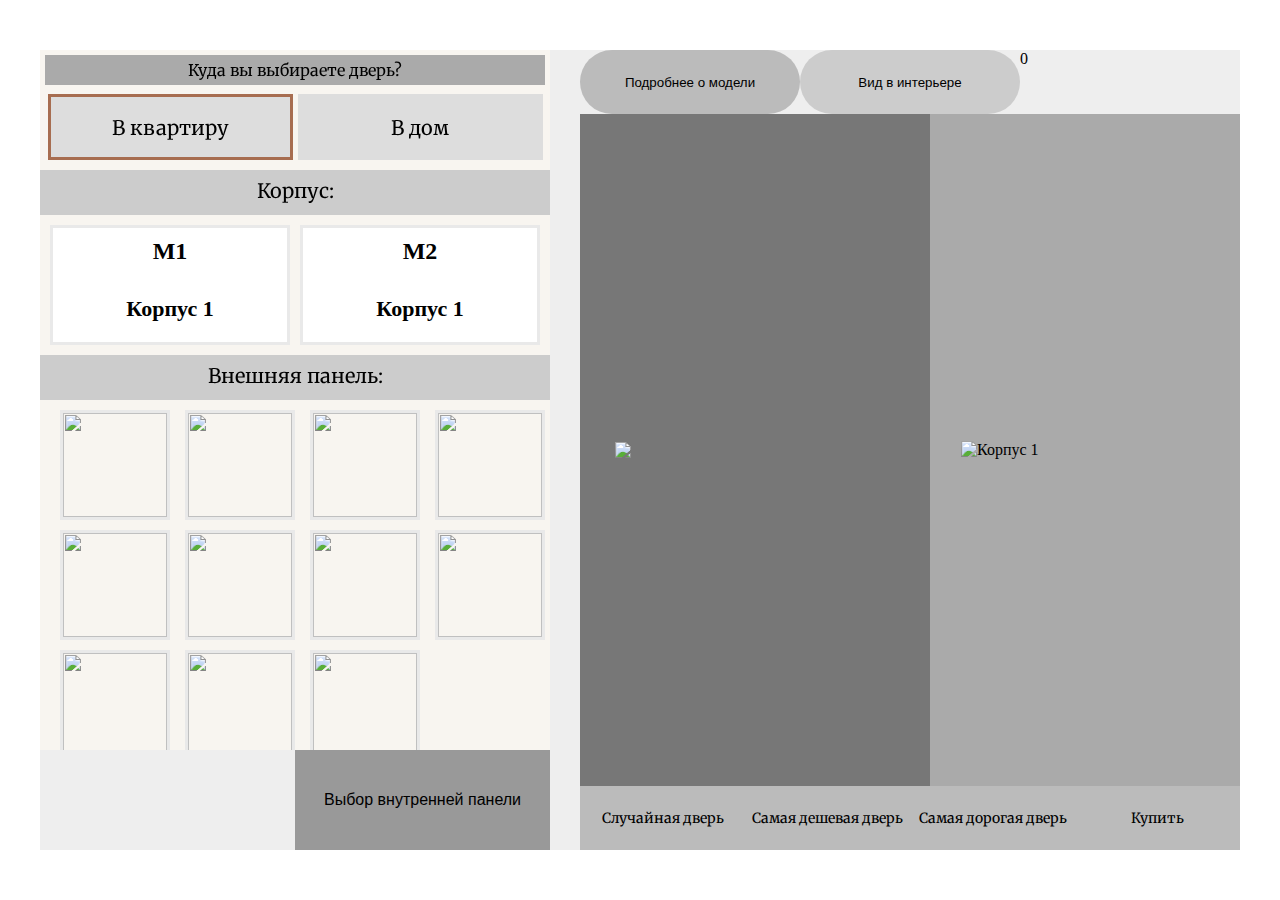
==== index.html @ 540ae399 "add maxmin price" ====
<!DOCTYPE html>
<html lang="en">
<head>
	<meta charset="UTF-8">
	<meta http-equiv="X-UA-Compatible" content="IE=edge">
	<meta name="viewport" content="width=device-width, initial-scale=1.0">
	<link rel="stylesheet" href="./style.css">
	<title>Конструктор</title>
</head>
<body>
	<main>
	<div class="wrapper">
		<div class="menu">
			<div class="where ">
				<p class="where__text">Куда вы выбираете дверь?</p>
				<button class="where__button apartment border">
					<p>В квартиру</p>
				</button>
				<button class="where__button house">
					<p>В дом</p>
				</button>
			</div>

			<p class="case-box__text box__text">Корпус:</p>

			<div class="case-box case-apartment flex">
			</div>
			<div class="case-box case-house">
			</div>

			<p class="outPanel-box__text box__text">Внешняя панель:</p>

			<div class="outPanel-box">
				<div class="underlay none">
				</div>
				<p class="underlay__text none">Выберите другой корпус</p>
			</div>

			<p class="inPanel-box__text box__text">Внутренняя панель:</p>

			<div class="inPanel-box">
			</div>

			<p class="knob-box__text box__text">Фурнитура:</p>

			<div class="knob-box">
			</div>

			<div class="button-box">
				<button class="button__item button-out none">
					<p class="button__text">Выбор внешней панели</p>
				</button>
				<button class="button__item button-in">
					<p class="button__text">Выбор внутренней панели</p>
				</button>
				<button class="button__item button-knob none">
					<p class="button__text">Выбор фурнитуры</p>
				</button>
			</div>



			<!-- <div class="facingOut-kit">
			<div data-src="https://www.google.com/" class="facingOut__item-box">
				<img src="./img/mini/Внешние панели/Бетон коричневый.png" class="facingOut__item facingOut__item-1">
			</div> -->

		</div>
		<div class="result">
			<div class="func__btns">
				<button class="func__about">
					<p class="func__about-text">Подробнее о модели</p>
				</button>
				<button class="func__interior">
					<p class="func__interior-text">Вид в интерьере</p>
				</button>
				<p class="func__price"></p>
			</div>
			<div class="result-box">
				<div class="resultOut">

					<img src="./img/result/Внешний эскиз.png" class="result__specItem block">
					<img src="./img/result/Корпуса/Внутренний.png" class="resultOut__item case-result none">

					<img src="./img/result/Внешние панели/Бетон коричневый.png"
						class="resultOut__item facingOut-result none">

					<img alt="Фурнитура 1"
						src="./img/result/Внешняя фурнитура/FUARO Top XL (сатинированный хром).png" class="resultOut__item knobOut-result none">

				</div>
				<div class="resultIn">


					<img alt="Корпус 1" src="./img/result/Внутренний эскиз.png" class="result__specItem block">

					<img src="./img/result/Корпуса/Внутренний.png" class="resultIn__item case-inside">



					<img src="./img/result/Внутренние панели/3Д фрезерованные 16мм/Версаль 3 патина.png" class="resultIn__item facingIn-result none">



					<img alt="Фурнитура 1" src="./img/result/Внутренняя фурнитура/FUARO Top XL (сатинированный хром).png" class="resultIn__item knobIn-result none">

				</div>
			</div>
			<div class="bot__btn-box">
				<button class="bot__btn random-btn">
					<p class="select-side__text">Случайная дверь</p>
				</button>
				<button class="bot__btn">
					<p class="select-side__text low-price">Самая дешевая дверь</p>
				</button>
				<button class="bot__btn">
					<p class="select-side__text high-price">Самая дорогая дверь</p>
				</button>
				<button class="bot__btn">
					<p class="select-side__text">Купить</p>
				</button>
			</div>
		</div>
	</div>
	</main>
</body>
<script src="script.js"></script>
</html>
---- style.css ----
@import url('https://fonts.googleapis.com/css2?family=Merriweather:wght@300;400;700;900&display=swap');

body,
html {
	margin: 0;
	padding: 0;
	background-color: #fff;
}

p {
	margin: 0;
	padding: 0;
}

button {
	border: none;
}

a, p
a:active,
a:hover {
	text-decoration: none;
}



*,
*:before,
*:after {
	box-sizing: border-box;
}

::-webkit-scrollbar {
	width: 10px; /* ширина */
	height: 8px; /* высота */
	background-color: #f8f5f0;

}

::-webkit-scrollbar-thumb {
	background-color: #7f6051;
}

.wrapper {
	position: relative;
	display: flex;
	height: 800px;
	max-width: 1200px;
	background-color: #eee;
	margin: 50px auto auto;
}

.menu {
	display: inline-block;
	height: 100%;
	/* max-width: 510px; */
	width: 510px;
	background-color: #ccc;
	margin-left: 0;
	position: relative;
}

.result {
	display: flex;
	height: 100%;
	width: 660px;
	background-color: #ccc;
	margin: auto 0 auto auto;
	flex-wrap: wrap;
}


.where {
	height: 120px;
	width: 100%;
	background-color: #f8f5f0;
	/* background-color: #ccc; */
	display: flex;
	padding: 5px;
	flex-wrap: wrap;

	font-size: 20px;
	font-family: 'Merriweather', serif;
	font-weight: 400;
}

.where__text {
	font-size: 16px;
	display: flex;
	height: calc(40%-5px);
	width: 100%;
	margin: 0;
	background-color: #aaa;
	align-items: center;
	justify-content: center;
	margin-bottom: 5px;

}

.where__button {
	display: flex;
	height: 60%;
	width: 49%;
	background-color: #ddd;
	margin: auto;
	align-items: center;
	justify-content: center;
	font-size: 20px;
	font-family: 'Merriweather', serif;
	font-weight: 400;

	cursor: pointer;
}

.case-box{
	height: 140px;
	width: 100%;
	background-color: #f8f5f0;
	/* background-color: #ccc; */

	overflow-y: auto;
	scroll-snap-type: y proximity;
	scrollbar-color: #a76d50 #f8f5f0;
	scrollbar-width: thin;
	display: none;
	flex-wrap: wrap;
	align-content: start;

	padding: 5px;
	margin-top: 5px;
}

.case__item {
	display: inline-flex;
	width: 48%;
	height: 120px;
	/* height: auto; */
	margin: 5px auto 5px auto;
	cursor: pointer;
	position: relative;
	scroll-snap-align: center;
	background-color: #fff;
	transition: all 0.3s;
	border: 3px solid #e9e9e9;
	flex-wrap: wrap;

	text-align: center;
}

/* .case__item::after {
	content: '';
	display: block;
	padding-top: 45%;
} */

.case__item:hover {
	background-color: #f8f5f0;
}

.case__item-name {
	display: inline-block;
	width: auto;
	margin: 10px auto;
	font-size: 24px;
	font-weight: bold;
}

.case__item-desc {
	display: inline-block;
	width: 100%;
	margin: 10px auto;
	font-size: 22px;
	font-weight: bold;
}

.case__item-img {
	position: absolute;
	top: 0;
	left: 0;
	width: 100%;
	height: 100%;
	object-fit: cover;
	border: 3px solid #e9e9e9;
	transition: all 0.3s;
}

.outPanel-box {
	height: 350px;
	width: 100%;
	background-color: #f8f5f0;
	overflow-y: auto;
	scroll-snap-type: y proximity;
	scrollbar-color: #a76d50 #f8f5f0;
	scrollbar-width: thin;
	flex-wrap: wrap;
	align-content: start;
	padding: 5px;
	margin-top: 5px;
	display: flex;
}

.outPanel__item {
	display: inline-flex;
	width: 22%;
	height: auto;
	margin: 5px 0 5px 3%;
	cursor: pointer;
	position: relative;
	scroll-snap-align: center;
}

.outPanel__item::after {
	content: '';
	display: block;
	padding-top: 100%;
}

.outPanel__item:hover {
	background-color: #f8f5f0;
}

.outPanel__item-img {
	position: absolute;
	top: 0;
	left: 0;
	width: 100%;
	height: 100%;
	object-fit: cover;
	border: 3px solid #e9e9e9;
	transition: all 0.3s;
}

.inPanel-box {
	height: 350px;
	width: 100%;
	background-color: #f8f5f0;
	overflow-y: auto;
	scroll-snap-type: y proximity;
	scrollbar-color: #a76d50 #f8f5f0;
	scrollbar-width: thin;
	flex-wrap: wrap;
	align-content: start;
	padding: 5px;
	margin-top: 5px;
	display: none;
}

.inPanel__item {
	display: inline-flex;
	width: 22%;
	height: auto;
	margin: 5px 0 5px 3%;
	cursor: pointer;
	position: relative;
	scroll-snap-align: center;
}

.inPanel__item::after {
	content: '';
	display: block;
	padding-top: 100%;
}

.inPanel__item:hover {
	background-color: #f8f5f0;
}

.inPanel__item-img {
	position: absolute;
	top: 0;
	left: 0;
	width: 100%;
	height: 100%;
	object-fit: cover;
	border: 3px solid #e9e9e9;
	transition: all 0.3s;
}

.knob-box {
	height: 350px;
	width: 100%;
	background-color: #f8f5f0;
	overflow-y: auto;
	scroll-snap-type: y proximity;
	scrollbar-color: #a76d50 #f8f5f0;
	scrollbar-width: thin;
	flex-wrap: wrap;
	align-content: start;
	padding: 5px;
	margin-top: 5px;
	display: none;
}

.knob__item {
	display: inline-flex;
	width: 30%;
	height: auto;
	margin: 5px 0 5px 3.3%;
	cursor: pointer;
	position: relative;
	scroll-snap-align: center;
	background-color: #fff;
	transition: all 0.3s;
}

.knob__item-box::after {
	content: '';
	display: block;
	padding-top: 100%;
}

.knob__item-box:hover {
	background-color: #f8f5f0;
}

.knob__item-img {
	/* position: absolute; */
	top: 0;
	left: 0;
	width: 100%;
	height: 100%;
	object-fit: cover;
	border: 3px solid #e9e9e9;
	transition: all 0.3s;
}

.button-box {
	display: flex;
	margin: auto auto 0px auto;
	height: 100px;
	width: 100%;
	padding: 0;
	background-color: #eee;
	position: absolute;
	bottom: 0;
	justify-content: end;
}

.button__item {
	display: inline-block;
	background-color: #999;
	height: 100px;
	width: 50%;
	/* align-self: flex-end; */
	cursor: pointer;
}

.button__text {
	font-size: 16px;
}

.box__text {
	height: 40px;
	width: 100%;
	font-size: 20px;
	font-family: 'Merriweather', serif;
	font-weight: 400;
	display: flex;
	align-items: center;
	justify-content: center;
}



.result {
	display: flex;
	height: 100%;
	width: 660px;
	background-color: #ccc;
	margin: auto 0 auto auto;
	flex-wrap: wrap;
}

.result-box {
	display: flex;
	height: 84%;
	width: 100%;
}

.func__btns {
	display: flex;
	width: 100%;
	height: 8%;
	background-color: #eee;
}

.func__about {
	display: inline-block;
	width: 220px;
	height: 100%;
	background-color: #bbb;
	margin: auto;
	border-radius: 32px;
	cursor: pointer;
}

.func__interior {
	display: inline-block;
	width: 220px;
	height: 100%;
	background-color: #ccc;
	margin: auto;
	border-radius: 32px;
	cursor: pointer;
}

.func__price {
	display: inline-block;
	width: 220px;
	height: 100%;
	background-color: #eee;
	margin: auto;
}


.resultOut {
	position: relative;
	display: inline-block;
	height: 100%;
	width: 350px;
	background-color: #777;
	/* background-color: #fff; */
	margin: auto;
	/* margin-left: 5%; */
}

.resultIn {
	position: relative;
	display: inline-block;
	height: 100%;
	width: 310px;
	background-color: #aaa;
	/* background-color: #fff; */
	margin: auto;
	/* margin-left: 5%; */
}

/* .facing-result-box {
	height: 100%;
} */

.resultOut__item {
	/* margin: 20% auto auto 9%; */
	height: auto;
	width: 80%;
	position: absolute;
	top: 50%;
	left: 50%;
	margin-right: -50%;
	transform: translate(-50%, -50%);
	display: block;
}

.resultIn__item {
	/* margin: 20% auto auto 14%; */
	height: auto;
	width: 80%;
	position: absolute;
	top: 50%;
	left: 50%;
	margin-right: -50%;
	transform: translate(-50%, -50%);
	display: block;
}

.result__specItem {
	/* margin: 20% auto auto 9%; */
	height: auto;
	width: 80%;
	position: absolute;
	display: block;
	top: 50%;
	left: 50%;
	margin-right: -50%;
	transform: translate(-50%, -50%);
	z-index: auto;
}

.bot__btn-box {
	display: flex;
	width: 100%;
	height: 8%;
	background-color: #eee;
}

.bot__btn {
	display: inline-flex;
	margin: 0;
	width: 25%;
	height: 100%;
	background-color: #bbb;
	cursor: pointer;
}

.select-side__text {
	margin: auto;
	font-family: 'Merriweather', serif;
	text-align: center;
	font-size: 14px;
}



.case-inside {
	z-index: 100;
	display: none;
}

.case-result {
	z-index: 100;
}

.facingOut-result {
	z-index: 10;
}

.facingIn-result {
	z-index: 10;
}

.knobOut-result {
	z-index: 110;
}

.knobIn-result {
	z-index: 110;
}







.underlay {
	/* display: none; */
	background: #000;
	position: absolute;
	/* left: 0;
	top: 0; */
	height: 350px;
	width: 100%;
	opacity: 0.6;
	z-index: 100;
	margin: -5px -5px -5px -5px;
}

.underlay__text {
	display: block;
	position: absolute;
	/* left: 0;
	top: 0; */
	height: 100px;
	width: 100%;
	/* opacity: 0.4; */
	opacity: 1;
	margin: 135px -5px -5px;
	font-size: 40px;
	text-align: center;
	z-index: 100;
	color: #fff;
}

.border {
	border: 3px solid #a76d50;
}

.none {
	display: none;
}

.block {
	display: block;
}

.flex {
	display: flex;
}


@media (max-width: 1200px) {
	.wrapper {
		position: relative;
		display: flex;
		max-height: 1600px;
		height: auto;
		width: 100%;
		background-color: #eee;
		margin: 50px auto auto;
		flex-wrap: wrap;
	}

	.menu {
		display: inline-block;
		min-height: 100px;
		height: 100%;
		/* max-width: 510px; */
		width: 100%;
		background-color: #ccc;
		margin-left: 0;
		position: relative;
	}

	.result {
		display: flex;
		min-height: 100px;
		height: 100%;
		width: 100%;
		background-color: #ccc;
		margin: auto 0 auto auto;
		flex-wrap: wrap;
	}

	.result-box {
		display: flex;
		-webkit-display: flex;
		height: auto;
		-webkit-height: auto;
		/* height: 90%; */
		width: 100%;
		-webkit-width: 100%;
	}

	.result-box::after {
		content: '';
		-webkit-content: '';
		display: block;
		-webkit-display: block;
		padding-top: 100%;
		-webkit-padding-top: 100%;
	}


	.border {
		border: 3px solid #a76d50;
	}

	.none {
		display: none;
	}

	.block {
		display: block;
	}

	.flex {
		display: flex;
	}
 }
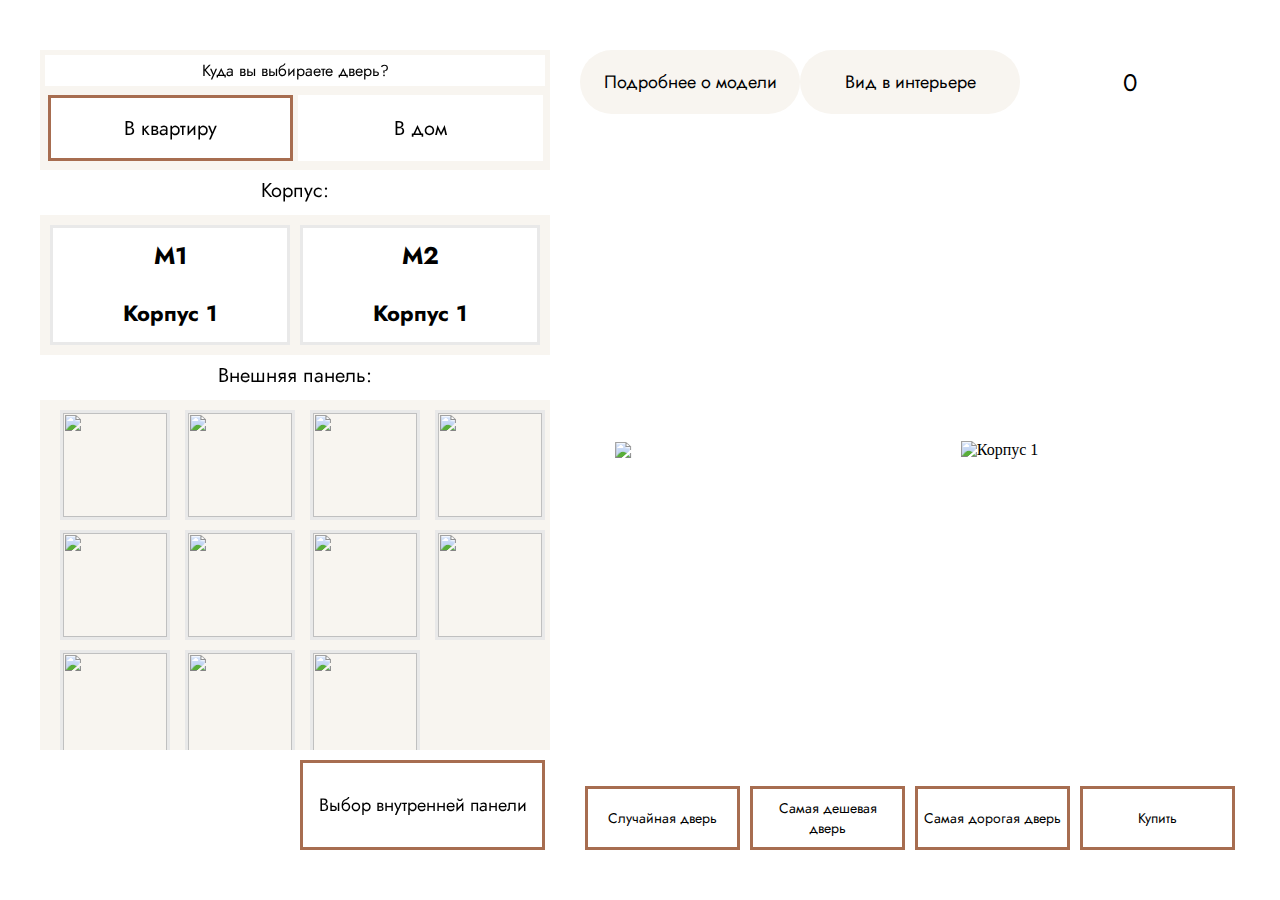
==== commit ed8f94c3: "menu1" ====
--- a/index.html
+++ b/index.html
@@ -5,12 +5,13 @@
 	<meta http-equiv="X-UA-Compatible" content="IE=edge">
 	<meta name="viewport" content="width=device-width, initial-scale=1.0">
 	<link rel="stylesheet" href="./style.css">
+	<link rel="stylesheet" href="./adapt.css">
 	<title>Конструктор</title>
 </head>
 <body>
 	<main>
 	<div class="wrapper">
-		<div class="menu">
+		<div class="menu1">
 			<div class="where ">
 				<p class="where__text">Куда вы выбираете дверь?</p>
 				<button class="where__button apartment border">
@@ -36,24 +37,24 @@
 				<p class="underlay__text none">Выберите другой корпус</p>
 			</div>
 
-			<p class="inPanel-box__text box__text">Внутренняя панель:</p>
+			<p class="inPanel-box__text box__text none">Внутренняя панель:</p>
 
 			<div class="inPanel-box">
 			</div>
 
-			<p class="knob-box__text box__text">Фурнитура:</p>
+			<p class="knob-box__text box__text none">Фурнитура:</p>
 
 			<div class="knob-box">
 			</div>
 
 			<div class="button-box">
-				<button class="button__item button-out none">
+				<button class="button__item button-out border none">
 					<p class="button__text">Выбор внешней панели</p>
 				</button>
-				<button class="button__item button-in">
+				<button class="button__item button-in border">
 					<p class="button__text">Выбор внутренней панели</p>
 				</button>
-				<button class="button__item button-knob none">
+				<button class="button__item button-knob border none">
 					<p class="button__text">Выбор фурнитуры</p>
 				</button>
 			</div>
@@ -74,51 +75,40 @@
 				<button class="func__interior">
 					<p class="func__interior-text">Вид в интерьере</p>
 				</button>
-				<p class="func__price"></p>
+				<p class="func__price">Цена:</p>
 			</div>
 			<div class="result-box">
 				<div class="resultOut">
 
 					<img src="./img/result/Внешний эскиз.png" class="result__specItem block">
 					<img src="./img/result/Корпуса/Внутренний.png" class="resultOut__item case-result none">
-
 					<img src="./img/result/Внешние панели/Бетон коричневый.png"
 						class="resultOut__item facingOut-result none">
-
 					<img alt="Фурнитура 1"
 						src="./img/result/Внешняя фурнитура/FUARO Top XL (сатинированный хром).png" class="resultOut__item knobOut-result none">
 
 				</div>
 				<div class="resultIn">
-
-
 					<img alt="Корпус 1" src="./img/result/Внутренний эскиз.png" class="result__specItem block">
-
 					<img src="./img/result/Корпуса/Внутренний.png" class="resultIn__item case-inside">
-
-
-
 					<img src="./img/result/Внутренние панели/3Д фрезерованные 16мм/Версаль 3 патина.png" class="resultIn__item facingIn-result none">
-
-
-
 					<img alt="Фурнитура 1" src="./img/result/Внутренняя фурнитура/FUARO Top XL (сатинированный хром).png" class="resultIn__item knobIn-result none">
 
 				</div>
 			</div>
 			<div class="bot__btn-box">
 				<button class="bot__btn random-btn">
-					<p class="select-side__text">Случайная дверь</p>
+					<p class="bot__btn__text">Случайная дверь</p>
 				</button>
-				<button class="bot__btn">
-					<p class="select-side__text low-price">Самая дешевая дверь</p>
+				<button class="bot__btn low-price">
+					<p class="bot__btn__text">Самая дешевая дверь</p>
 				</button>
-				<button class="bot__btn">
-					<p class="select-side__text high-price">Самая дорогая дверь</p>
+				<button class="bot__btn high-price">
+					<p class="bot__btn__text">Самая дорогая дверь</p>
 				</button>
-				<button class="bot__btn">
-					<p class="select-side__text">Купить</p>
-				</button>
+				<a target="_blank" class="bot__btn link-to-siteBtn">
+					<p class="bot__btn__text link-to-site">Купить</p>
+				</a>
 			</div>
 		</div>
 	</div>
--- a/style.css
+++ b/style.css
@@ -1,4 +1,4 @@
-@import url('https://fonts.googleapis.com/css2?family=Merriweather:wght@300;400;700;900&display=swap');
+@import url('https://fonts.googleapis.com/css2?family=Jost:wght@300;400;700;900&display=swap');
 
 body,
 html {
@@ -20,6 +20,7 @@
 a:active,
 a:hover {
 	text-decoration: none;
+	color: #000;
 }
 
 
@@ -46,16 +47,16 @@
 	display: flex;
 	height: 800px;
 	max-width: 1200px;
-	background-color: #eee;
+	background-color: #fff;
 	margin: 50px auto auto;
 }
 
-.menu {
+.menu1 {
 	display: inline-block;
 	height: 100%;
 	/* max-width: 510px; */
 	width: 510px;
-	background-color: #ccc;
+	background-color: #fff;
 	margin-left: 0;
 	position: relative;
 }
@@ -64,7 +65,7 @@
 	display: flex;
 	height: 100%;
 	width: 660px;
-	background-color: #ccc;
+	background-color: #fff;
 	margin: auto 0 auto auto;
 	flex-wrap: wrap;
 }
@@ -80,7 +81,7 @@
 	flex-wrap: wrap;
 
 	font-size: 20px;
-	font-family: 'Merriweather', serif;
+	font-family: 'Jost', serif;
 	font-weight: 400;
 }
 
@@ -90,7 +91,7 @@
 	height: calc(40%-5px);
 	width: 100%;
 	margin: 0;
-	background-color: #aaa;
+	background-color: #fff;
 	align-items: center;
 	justify-content: center;
 	margin-bottom: 5px;
@@ -101,12 +102,12 @@
 	display: flex;
 	height: 60%;
 	width: 49%;
-	background-color: #ddd;
+	background-color: #fff;
 	margin: auto;
 	align-items: center;
 	justify-content: center;
 	font-size: 20px;
-	font-family: 'Merriweather', serif;
+	font-family: 'Jost', serif;
 	font-weight: 400;
 
 	cursor: pointer;
@@ -161,6 +162,7 @@
 	display: inline-block;
 	width: auto;
 	margin: 10px auto;
+	font-family: 'Jost', serif;
 	font-size: 24px;
 	font-weight: bold;
 }
@@ -169,6 +171,7 @@
 	display: inline-block;
 	width: 100%;
 	margin: 10px auto;
+	font-family: 'Jost', serif;
 	font-size: 22px;
 	font-weight: bold;
 }
@@ -326,34 +329,35 @@
 
 .button-box {
 	display: flex;
-	margin: auto auto 0px auto;
-	height: 100px;
-	width: 100%;
-	padding: 0;
-	background-color: #eee;
-	position: absolute;
+	margin: 10px auto 0px auto;
+	height: 90px;
+	width: 100%;
+	padding: 0 5px;
+	background-color: #fff;
+	/* position: absolute; */
 	bottom: 0;
 	justify-content: end;
 }
 
 .button__item {
 	display: inline-block;
-	background-color: #999;
-	height: 100px;
-	width: 50%;
+	background-color: #fff;
+	height: 90px;
+	width: 49%;
 	/* align-self: flex-end; */
 	cursor: pointer;
 }
 
 .button__text {
-	font-size: 16px;
+	font-size: 18px;
+	font-family: 'Jost', serif;
 }
 
 .box__text {
 	height: 40px;
 	width: 100%;
 	font-size: 20px;
-	font-family: 'Merriweather', serif;
+	font-family: 'Jost', serif;
 	font-weight: 400;
 	display: flex;
 	align-items: center;
@@ -366,59 +370,66 @@
 	display: flex;
 	height: 100%;
 	width: 660px;
-	background-color: #ccc;
+	background-color: #fff;
 	margin: auto 0 auto auto;
 	flex-wrap: wrap;
 }
 
+.func__btns {
+	display: flex;
+	width: 100%;
+	height: 8%;
+	background-color: #fff;
+}
+
+.func__about {
+	display: inline-block;
+	width: 220px;
+	height: 100%;
+	background-color: #f8f5f0;
+	margin: auto;
+	border-radius: 32px;
+	font-family: 'Jost', serif;
+	font-size: 18px;
+	cursor: pointer;
+}
+
+.func__interior {
+	display: inline-block;
+	width: 220px;
+	height: 100%;
+	background-color: #f8f5f0;
+	font-family: 'Jost', serif;
+	font-size: 18px;
+	margin: auto;
+	border-radius: 32px;
+	cursor: pointer;
+}
+
+.func__price {
+	display: inline-flex;
+	width: 220px;
+	height: 100%;
+	background-color: #fff;
+	font-family: 'Jost', serif;
+	font-size: 24px;
+	margin: auto;
+	align-items: center;
+   justify-content: center;
+}
+
 .result-box {
 	display: flex;
 	height: 84%;
 	width: 100%;
 }
 
-.func__btns {
-	display: flex;
-	width: 100%;
-	height: 8%;
-	background-color: #eee;
-}
-
-.func__about {
-	display: inline-block;
-	width: 220px;
-	height: 100%;
-	background-color: #bbb;
-	margin: auto;
-	border-radius: 32px;
-	cursor: pointer;
-}
-
-.func__interior {
-	display: inline-block;
-	width: 220px;
-	height: 100%;
-	background-color: #ccc;
-	margin: auto;
-	border-radius: 32px;
-	cursor: pointer;
-}
-
-.func__price {
-	display: inline-block;
-	width: 220px;
-	height: 100%;
-	background-color: #eee;
-	margin: auto;
-}
-
-
 .resultOut {
 	position: relative;
 	display: inline-block;
 	height: 100%;
-	width: 350px;
-	background-color: #777;
+	width: 53%;
+	background-color: #fff;
 	/* background-color: #fff; */
 	margin: auto;
 	/* margin-left: 5%; */
@@ -428,8 +439,8 @@
 	position: relative;
 	display: inline-block;
 	height: 100%;
-	width: 310px;
-	background-color: #aaa;
+	width: 47%;
+	background-color: #fff;
 	/* background-color: #fff; */
 	margin: auto;
 	/* margin-left: 5%; */
@@ -480,21 +491,23 @@
 	display: flex;
 	width: 100%;
 	height: 8%;
-	background-color: #eee;
+	background-color: #fff;
 }
 
 .bot__btn {
 	display: inline-flex;
 	margin: 0;
-	width: 25%;
-	height: 100%;
-	background-color: #bbb;
-	cursor: pointer;
-}
-
-.select-side__text {
-	margin: auto;
-	font-family: 'Merriweather', serif;
+	width: 23.5%;
+	height: 100%;
+	background-color: #fff;
+	cursor: pointer;
+	margin: auto;
+	border: 3px solid #a76d50;
+}
+
+.bot__btn__text {
+	margin: auto;
+	font-family: 'Jost', serif;
 	text-align: center;
 	font-size: 14px;
 }
@@ -576,74 +589,3 @@
 .flex {
 	display: flex;
 }
-
-
-@media (max-width: 1200px) {
-	.wrapper {
-		position: relative;
-		display: flex;
-		max-height: 1600px;
-		height: auto;
-		width: 100%;
-		background-color: #eee;
-		margin: 50px auto auto;
-		flex-wrap: wrap;
-	}
-
-	.menu {
-		display: inline-block;
-		min-height: 100px;
-		height: 100%;
-		/* max-width: 510px; */
-		width: 100%;
-		background-color: #ccc;
-		margin-left: 0;
-		position: relative;
-	}
-
-	.result {
-		display: flex;
-		min-height: 100px;
-		height: 100%;
-		width: 100%;
-		background-color: #ccc;
-		margin: auto 0 auto auto;
-		flex-wrap: wrap;
-	}
-
-	.result-box {
-		display: flex;
-		-webkit-display: flex;
-		height: auto;
-		-webkit-height: auto;
-		/* height: 90%; */
-		width: 100%;
-		-webkit-width: 100%;
-	}
-
-	.result-box::after {
-		content: '';
-		-webkit-content: '';
-		display: block;
-		-webkit-display: block;
-		padding-top: 100%;
-		-webkit-padding-top: 100%;
-	}
-
-
-	.border {
-		border: 3px solid #a76d50;
-	}
-
-	.none {
-		display: none;
-	}
-
-	.block {
-		display: block;
-	}
-
-	.flex {
-		display: flex;
-	}
- }
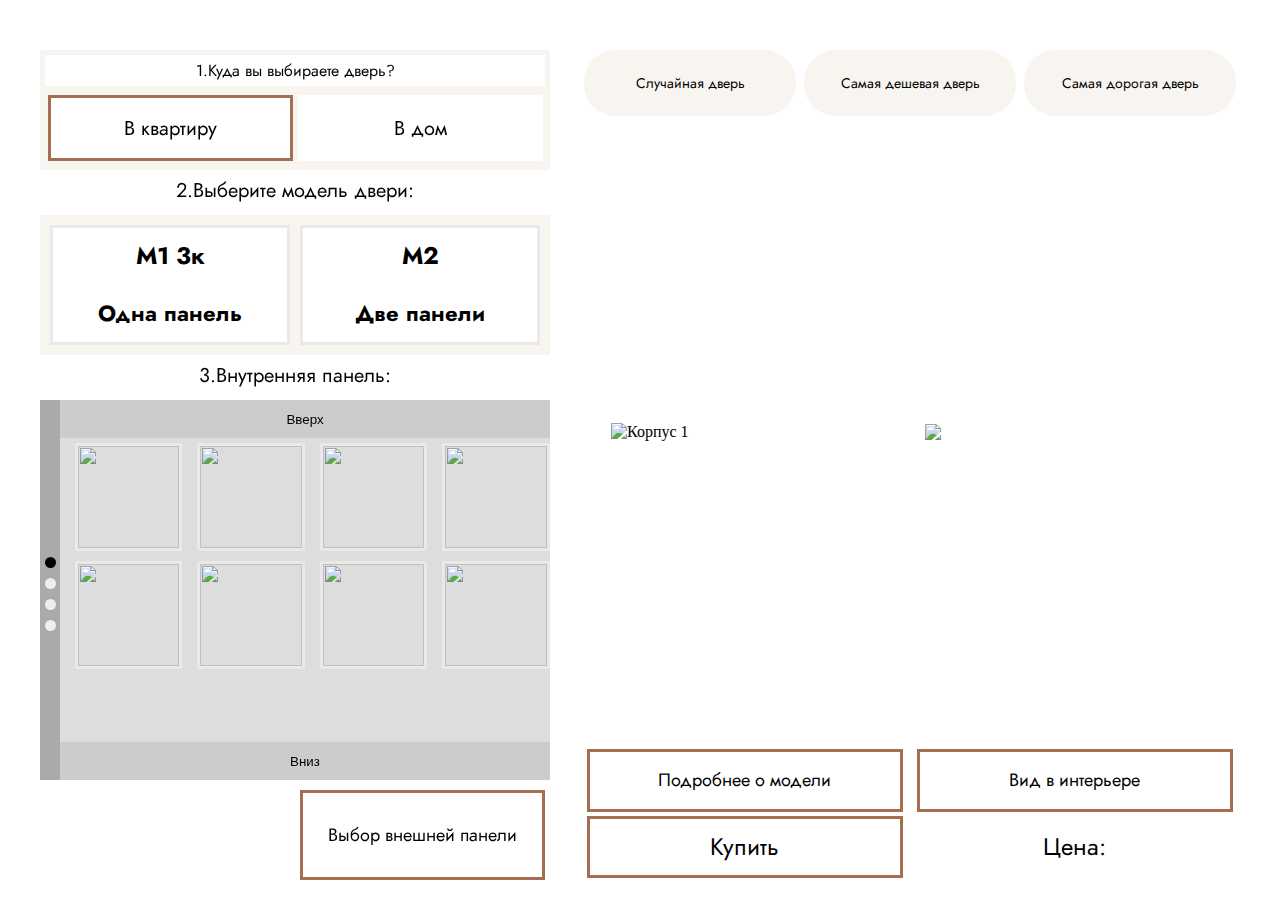
==== commit e61c8aed: "ebat" ====
--- a/index.html
+++ b/index.html
@@ -13,7 +13,7 @@
 	<div class="wrapper">
 		<div class="menu1">
 			<div class="where ">
-				<p class="where__text">Куда вы выбираете дверь?</p>
+				<p class="where__text"><span>1.</span>Куда вы выбираете дверь?</p>
 				<button class="where__button apartment border">
 					<p>В квартиру</p>
 				</button>
@@ -22,37 +22,49 @@
 				</button>
 			</div>
 
-			<p class="case-box__text box__text">Корпус:</p>
+			<p class="case-box__text box__text"><span>2.</span>Выберите модель двери:</p>
 
 			<div class="case-box case-apartment flex">
 			</div>
 			<div class="case-box case-house">
 			</div>
 
-			<p class="outPanel-box__text box__text">Внешняя панель:</p>
+
+			<p class="inPanel-box__text box__text"><span>3.</span>Внутренняя панель:</p>
+
+			<div class="inPanel">
+				<div class="inPanel-dots">
+					<div class="inPanel-dots__item inPanel-dots__itemActive"></div>
+				</div>
+				<div class="inPanel-wrapper">
+					<button class="inPanel-but inPanel-topBut">Вверх</button>
+					<div class="inPanel-box block"></div>
+					<button class="inPanel-but inPanel-botBut">Вниз</button>
+				</div>
+			</div>
+
+			<!-- <div class="inPanel-box">
+			</div> -->
+
+			<p class="outPanel-box__text box__text none"><span>4.</span>Внешняя панель:</p>
 
 			<div class="outPanel-box">
 				<div class="underlay none">
 				</div>
-				<p class="underlay__text none">Выберите другой корпус</p>
+				<p class="underlay__text none">Выберите другую модель</p>
 			</div>
 
-			<p class="inPanel-box__text box__text none">Внутренняя панель:</p>
-
-			<div class="inPanel-box">
-			</div>
-
-			<p class="knob-box__text box__text none">Фурнитура:</p>
+			<p class="knob-box__text box__text none"><span>5.</span>Фурнитура:</p>
 
 			<div class="knob-box">
 			</div>
 
 			<div class="button-box">
-				<button class="button__item button-out border none">
+				<button class="button__item button-in border none">
+					<p class="button__text">Выбор внутренней панели</p>
+				</button>
+				<button class="button__item button-out border">
 					<p class="button__text">Выбор внешней панели</p>
-				</button>
-				<button class="button__item button-in border">
-					<p class="button__text">Выбор внутренней панели</p>
 				</button>
 				<button class="button__item button-knob border none">
 					<p class="button__text">Выбор фурнитуры</p>
@@ -68,34 +80,6 @@
 
 		</div>
 		<div class="result">
-			<div class="func__btns">
-				<button class="func__about">
-					<p class="func__about-text">Подробнее о модели</p>
-				</button>
-				<button class="func__interior">
-					<p class="func__interior-text">Вид в интерьере</p>
-				</button>
-				<p class="func__price">Цена:</p>
-			</div>
-			<div class="result-box">
-				<div class="resultOut">
-
-					<img src="./img/result/Внешний эскиз.png" class="result__specItem block">
-					<img src="./img/result/Корпуса/Внутренний.png" class="resultOut__item case-result none">
-					<img src="./img/result/Внешние панели/Бетон коричневый.png"
-						class="resultOut__item facingOut-result none">
-					<img alt="Фурнитура 1"
-						src="./img/result/Внешняя фурнитура/FUARO Top XL (сатинированный хром).png" class="resultOut__item knobOut-result none">
-
-				</div>
-				<div class="resultIn">
-					<img alt="Корпус 1" src="./img/result/Внутренний эскиз.png" class="result__specItem block">
-					<img src="./img/result/Корпуса/Внутренний.png" class="resultIn__item case-inside">
-					<img src="./img/result/Внутренние панели/3Д фрезерованные 16мм/Версаль 3 патина.png" class="resultIn__item facingIn-result none">
-					<img alt="Фурнитура 1" src="./img/result/Внутренняя фурнитура/FUARO Top XL (сатинированный хром).png" class="resultIn__item knobIn-result none">
-
-				</div>
-			</div>
 			<div class="bot__btn-box">
 				<button class="bot__btn random-btn">
 					<p class="bot__btn__text">Случайная дверь</p>
@@ -106,9 +90,37 @@
 				<button class="bot__btn high-price">
 					<p class="bot__btn__text">Самая дорогая дверь</p>
 				</button>
-				<a target="_blank" class="bot__btn link-to-siteBtn">
-					<p class="bot__btn__text link-to-site">Купить</p>
+			</div>
+			<div class="result-box">
+				<div class="resultIn">
+					<img alt="Корпус 1" src="./img/result/Внутренний эскиз.png" class="result__specItem block">
+					<img src="./img/result/Корпуса/Внутренний.png" class="resultIn__item case-inside">
+					<img src="./img/result/Внутренние панели/3Д фрезерованные 16мм/Версаль 3 патина.png" class="resultIn__item facingIn-result none">
+					<img alt="Фурнитура 1" src="./img/result/Внутренняя фурнитура/FUARO Top XL (сатинированный хром).png" class="resultIn__item knobIn-result none">
+
+				</div>
+				<div class="resultOut">
+
+					<img src="./img/result/Внешний эскиз.png" class="result__specItem block">
+					<img src="./img/result/Корпуса/Внутренний.png" class="resultOut__item case-result none">
+					<img src="./img/result/Внешние панели/Бетон коричневый.png"
+					class="resultOut__item facingOut-result none">
+					<img alt="Фурнитура 1"
+					src="./img/result/Внешняя фурнитура/FUARO Top XL (сатинированный хром).png" class="resultOut__item knobOut-result none">
+
+				</div>
+			</div>
+			<div class="func__btns">
+				<button class="func__about">
+					<p class="func__about-text">Подробнее о модели</p>
+				</button>
+				<button class="func__interior">
+					<p class="func__interior-text">Вид в интерьере</p>
+				</button>
+				<a target="_blank" class="func__link link-to-siteBtn">
+					<p class="func__link__text link-to-site">Купить</p>
 				</a>
+				<p class="func__price">Цена:</p>
 			</div>
 		</div>
 	</div>
--- a/style.css
+++ b/style.css
@@ -14,6 +14,8 @@
 
 button {
 	border: none;
+	margin: 0;
+	padding: 0;
 }
 
 a, p
@@ -45,7 +47,7 @@
 .wrapper {
 	position: relative;
 	display: flex;
-	height: 800px;
+	height: 830px;
 	max-width: 1200px;
 	background-color: #fff;
 	margin: 50px auto auto;
@@ -188,7 +190,7 @@
 }
 
 .outPanel-box {
-	height: 350px;
+	height: 380px;
 	width: 100%;
 	background-color: #f8f5f0;
 	overflow-y: auto;
@@ -199,7 +201,7 @@
 	align-content: start;
 	padding: 5px;
 	margin-top: 5px;
-	display: flex;
+	display: none;
 }
 
 .outPanel__item {
@@ -233,8 +235,8 @@
 	transition: all 0.3s;
 }
 
-.inPanel-box {
-	height: 350px;
+/* .inPanel-box {
+	height: 380px;
 	width: 100%;
 	background-color: #f8f5f0;
 	overflow-y: auto;
@@ -245,8 +247,68 @@
 	align-content: start;
 	padding: 5px;
 	margin-top: 5px;
+	display: flex;
+} */
+
+.inPanel {
+	height: 380px;
+	width: 100%;
+	display: flex;
+	background-color: #f8f5f0;
+	margin-top: 5px;
+}
+
+.inPanel-dots {
+	width: 20px;
+	height: 100%;
+	background-color: #aaa;
+	display: flex;
+	flex-direction: column;
+	align-items: center;
+	/* flex-wrap: wrap; */
+}
+
+.inPanel-dots__item {
+	display: inline-block;
+	background-color: #eee;
+	width: 11px;
+	height: 11px;
+	border-radius: 50%;
+	margin: 5px;
+}
+
+.inPanel-dots__itemActive {
+	background-color: #000;
+}
+
+.inPanel-dots__item:first-child {
+	margin-top: 157px;
+}
+
+.inPanel-wrapper {
+	width: calc(100% - 20px);
+	height: 100%;
+	background-color: #bbb;
+	margin: auto;
+}
+
+.inPanel-box {
+	width: 100%;
+	height: 80%;
+	background-color: #ddd;
 	display: none;
 }
+
+.inPanel-box2 {
+	background-color: #999;
+}
+
+.inPanel-but {
+	width: 100%;
+	height: 10%;
+	background-color: #ccc;
+}
+
 
 .inPanel__item {
 	display: inline-flex;
@@ -280,7 +342,7 @@
 }
 
 .knob-box {
-	height: 350px;
+	height: 380px;
 	width: 100%;
 	background-color: #f8f5f0;
 	overflow-y: auto;
@@ -378,17 +440,19 @@
 .func__btns {
 	display: flex;
 	width: 100%;
-	height: 8%;
-	background-color: #fff;
+	height: 16%;
+	background-color: #fff;
+	flex-wrap: wrap;
+	justify-content: space-between;
 }
 
 .func__about {
 	display: inline-block;
-	width: 220px;
-	height: 100%;
-	background-color: #f8f5f0;
-	margin: auto;
-	border-radius: 32px;
+	width: 48%;
+	height: 47%;
+	background-color: #fff;
+	border: 3px solid #a76d50;
+	margin: auto;
 	font-family: 'Jost', serif;
 	font-size: 18px;
 	cursor: pointer;
@@ -396,20 +460,40 @@
 
 .func__interior {
 	display: inline-block;
-	width: 220px;
-	height: 100%;
-	background-color: #f8f5f0;
+	width: 48%;
+	height: 47%;
 	font-family: 'Jost', serif;
 	font-size: 18px;
 	margin: auto;
-	border-radius: 32px;
-	cursor: pointer;
+	background-color: #fff;
+	border: 3px solid #a76d50;
+	/* border-radius: 32px; */
+	cursor: pointer;
+}
+
+.func__link {
+	display: inline-flex;
+	margin: 0;
+	width: 48%;
+	height: 47%;
+	background-color: #fff;
+	font-size: 24px;
+	cursor: pointer;
+	margin: auto;
+	border: 3px solid #a76d50;
+}
+
+.func__link__text {
+	margin: auto;
+	font-family: 'Jost', serif;
+	text-align: center;
+	font-size: 24px;
 }
 
 .func__price {
 	display: inline-flex;
-	width: 220px;
-	height: 100%;
+	width: 48%;
+	height: 47%;
 	background-color: #fff;
 	font-family: 'Jost', serif;
 	font-size: 24px;
@@ -420,7 +504,7 @@
 
 .result-box {
 	display: flex;
-	height: 84%;
+	height: 76%;
 	width: 100%;
 }
 
@@ -497,12 +581,12 @@
 .bot__btn {
 	display: inline-flex;
 	margin: 0;
-	width: 23.5%;
-	height: 100%;
-	background-color: #fff;
-	cursor: pointer;
-	margin: auto;
-	border: 3px solid #a76d50;
+	width: 32%;
+	height: 100%;
+	background-color: #f8f5f0;
+	border-radius: 32px;
+	cursor: pointer;
+	margin: auto;
 }
 
 .bot__btn__text {
@@ -551,7 +635,7 @@
 	position: absolute;
 	/* left: 0;
 	top: 0; */
-	height: 350px;
+	height: 380px;
 	width: 100%;
 	opacity: 0.6;
 	z-index: 100;
@@ -567,7 +651,7 @@
 	width: 100%;
 	/* opacity: 0.4; */
 	opacity: 1;
-	margin: 135px -5px -5px;
+	margin: 160px -5px -5px;
 	font-size: 40px;
 	text-align: center;
 	z-index: 100;
--- a/adapt.css
+++ b/adapt.css
@@ -0,0 +1,343 @@
+body,
+html {
+	margin: 0;
+	padding: 0;
+	background-color: #fff;
+}
+
+p {
+	margin: 0;
+	padding: 0;
+}
+
+button {
+	border: none;
+}
+
+a, p
+a:active,
+a:hover {
+	text-decoration: none;
+	color: #000;
+}
+
+
+
+*,
+*:before,
+*:after {
+	box-sizing: border-box;
+}
+
+::-webkit-scrollbar {
+	width: 10px; /* ширина */
+	height: 8px; /* высота */
+	background-color: #f8f5f0;
+
+}
+
+::-webkit-scrollbar-thumb {
+	background-color: #7f6051;
+}
+
+@media (max-width: 1200px) {
+	::-webkit-scrollbar {
+		width: 10px; /* ширина */
+		height: 8px; /* высота */
+		background-color: #f8f5f0;
+
+	}
+
+	::-webkit-scrollbar-thumb {
+		background-color: #7f6051;
+	}
+
+	.wrapper {
+		position: relative;
+		display: flex;
+		max-height: 1600px;
+		height: auto;
+		width: 100%;
+		background-color: #fff;
+		margin: 50px auto auto;
+		flex-wrap: wrap;
+	}
+
+	.menu1 {
+		display: inline-block;
+		min-height: 100px;
+		height: 100%;
+		/* max-width: 510px; */
+		width: 100%;
+		background-color: #fff;
+		margin-left: 0;
+		position: relative;
+	}
+
+	.result {
+		display: flex;
+		min-height: 100px;
+		height: 100%;
+		width: 100%;
+		background-color: #fff;
+		margin: auto 0 auto auto;
+		flex-wrap: wrap;
+	}
+
+	.func__btns {
+		margin-top: 10px;
+		display: flex;
+		width: 100%;
+		height: 60px	;
+		background-color: #fff;
+	}
+
+	.result-box {
+		display: flex;
+		-webkit-display: flex;
+		height: auto;
+		-webkit-height: auto;
+		/* height: 90%; */
+		width: 100%;
+		-webkit-width: 100%;
+	}
+
+	.result-box::after {
+		content: '';
+		-webkit-content: '';
+		display: block;
+		-webkit-display: block;
+		padding-top: 100%;
+		-webkit-padding-top: 100%;
+	}
+
+	.bot__btn-box {
+		display: flex;
+		width: 100%;
+		height: 70px;
+		background-color: #fff;
+	}
+
+	.underlay {
+		/* display: none; */
+		background: #000;
+		position: absolute;
+		/* left: 0;
+		top: 0; */
+		height: 350px;
+		width: 100%;
+		opacity: 0.6;
+		z-index: 100;
+		margin: -5px -5px -5px -5px;
+		overflow: hidden;
+	}
+
+	.underlay__text {
+		display: block;
+		position: absolute;
+		/* left: 0;
+		top: 0; */
+		height: 100px;
+		width: 100%;
+		/* opacity: 0.4; */
+		opacity: 1;
+		margin: 135px -5px -5px;
+		font-size: 40px;
+		text-align: center;
+		z-index: 100;
+		color: #fff;
+	}
+
+
+	.border {
+		border: 3px solid #a76d50;
+	}
+
+	.none {
+		display: none;
+	}
+
+	.block {
+		display: block;
+	}
+
+	.flex {
+		display: flex;
+	}
+ }
+
+@media (max-width: 575px) {
+	.case-box{
+		height: 100px;
+		width: 100%;
+
+	}
+
+	.case__item {
+		width: 48%;
+		height: 80px;
+	}
+
+	.case__item-name {
+		display: inline-block;
+		width: auto;
+		margin: 3px auto;
+		font-family: 'Jost', serif;
+		font-size: 20px;
+		font-weight: bold;
+	}
+
+	.case__item-desc {
+		display: inline-block;
+		width: 100%;
+		margin: 3px auto;
+		font-family: 'Jost', serif;
+		font-size: 18px;
+		font-weight: bold;
+	}
+
+	.outPanel-box {
+		height: 250px;
+	}
+
+	.inPanel-box {
+		height: 250px;
+	}
+
+	.knob-box {
+		height: 250px;
+	}
+
+	.button-box {
+		display: flex;
+		margin: 10px auto 0px auto;
+		height: 65px;
+		width: 100%;
+		padding: 0 5px;
+		background-color: #fff;
+		/* position: absolute; */
+		bottom: 0;
+		justify-content: end;
+	}
+
+	.button__item {
+		display: inline-block;
+		background-color: #fff;
+		height: 65px;
+		width: 49%;
+		/* align-self: flex-end; */
+		cursor: pointer;
+	}
+
+	.button__text {
+		font-size: 16px;
+		font-family: 'Jost', serif;
+	}
+
+	.func__about {
+		display: inline-block;
+		width: 220px;
+		height: 100%;
+		background-color: #f8f5f0;
+		margin: auto;
+		border-radius: 32px;
+		font-family: 'Jost', serif;
+		font-size: 14px;
+		cursor: pointer;
+	}
+
+	.func__interior {
+		display: inline-block;
+		width: 220px;
+		height: 100%;
+		background-color: #f8f5f0;
+		font-family: 'Jost', serif;
+		font-size: 14px;
+		margin: auto;
+		border-radius: 32px;
+		cursor: pointer;
+	}
+
+	.func__price {
+		display: inline-flex;
+		width: 220px;
+		height: 100%;
+		background-color: #fff;
+		font-family: 'Jost', serif;
+		font-size: 16px;
+		margin: auto;
+		align-items: center;
+		justify-content: center;
+	}
+
+	.underlay {
+		/* display: none; */
+		background: #000;
+		position: absolute;
+		/* left: 0;
+		top: 0; */
+		height: 250px;
+		width: 100%;
+		opacity: 0.6;
+		z-index: 100;
+		margin: -5px -5px -5px -5px;
+		overflow: hidden;
+	}
+
+	.underlay__text {
+		display: block;
+		position: absolute;
+		/* left: 0;
+		top: 0; */
+		height: 100px;
+		width: 100%;
+		/* opacity: 0.4; */
+		opacity: 1;
+		margin: 80px -5px -5px;
+		font-size: 40px;
+		text-align: center;
+		z-index: 100;
+		color: #fff;
+	}
+
+	.bot__btn-box {
+		display: flex;
+		width: 100%;
+		height: 70px;
+		background-color: #fff;
+	}
+
+	.bot__btn {
+		display: inline-flex;
+		margin: 0;
+		width: 23.5%;
+		height: 100%;
+		background-color: #fff;
+		cursor: pointer;
+		margin: auto;
+		border: 2px solid #a76d50;
+	}
+
+	.bot__btn__text {
+		margin: auto;
+		font-family: 'Jost', serif;
+		text-align: center;
+		font-size: 12px;
+	}
+
+	.border {
+		border: 2px solid #a76d50;
+	}
+
+	.none {
+		display: none;
+	}
+
+	.block {
+		display: block;
+	}
+
+	.flex {
+		display: flex;
+	}
+}
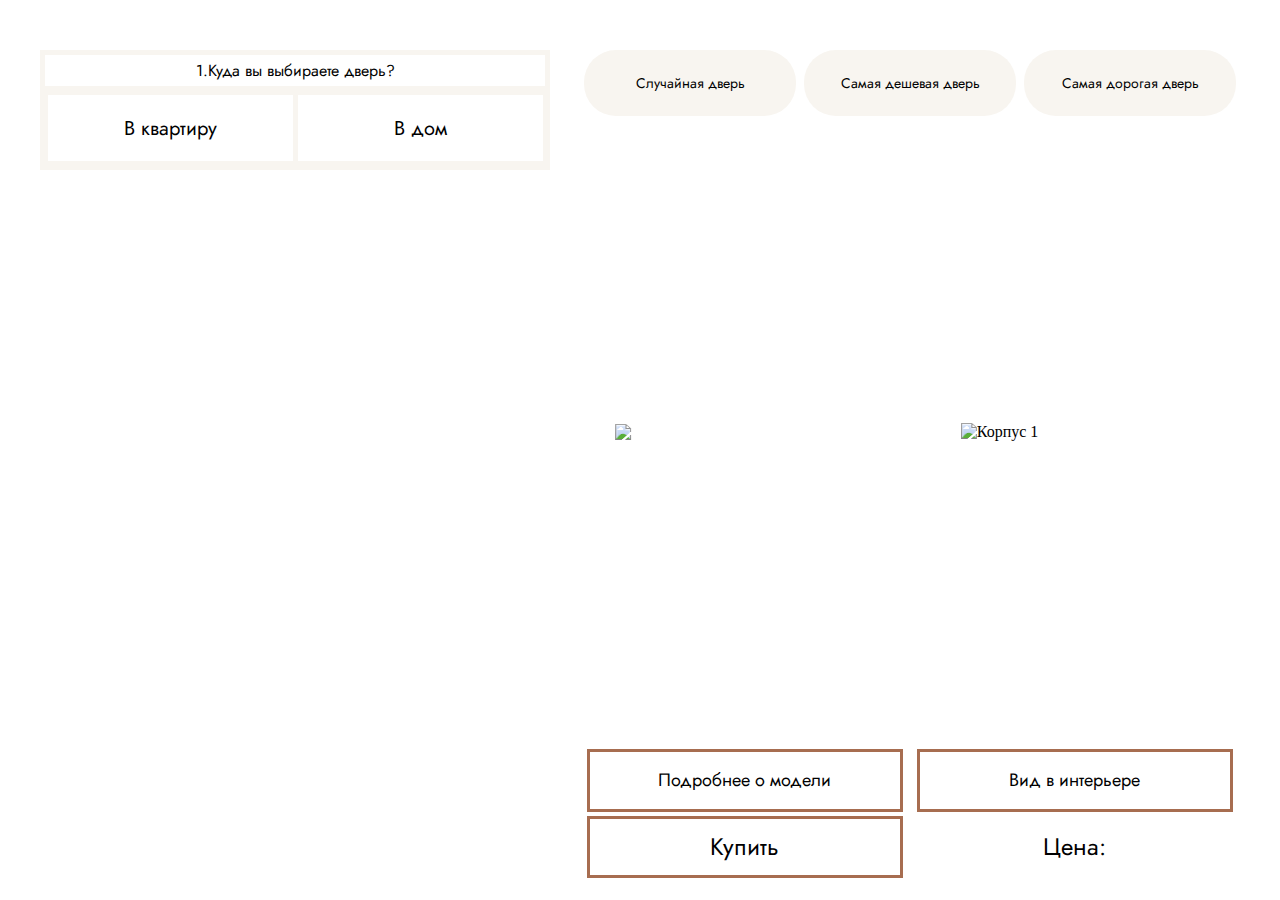
==== commit a1f0c935: "mda" ====
--- a/index.html
+++ b/index.html
@@ -14,7 +14,7 @@
 		<div class="menu1">
 			<div class="where ">
 				<p class="where__text"><span>1.</span>Куда вы выбираете дверь?</p>
-				<button class="where__button apartment border">
+				<button class="where__button apartment">
 					<p>В квартиру</p>
 				</button>
 				<button class="where__button house">
@@ -22,9 +22,9 @@
 				</button>
 			</div>
 
-			<p class="case-box__text box__text"><span>2.</span>Выберите модель двери:</p>
+			<p class="case-box__text box__text none"><span>2.</span>Выберите модель двери:</p>
 
-			<div class="case-box case-apartment flex">
+			<div class="case-box case-apartment">
 			</div>
 			<div class="case-box case-house">
 			</div>
@@ -32,13 +32,13 @@
 
 			<p class="inPanel-box__text box__text"><span>3.</span>Внутренняя панель:</p>
 
-			<div class="inPanel">
+			<div class="inPanel none">
 				<div class="inPanel-dots">
 					<div class="inPanel-dots__item inPanel-dots__itemActive"></div>
 				</div>
 				<div class="inPanel-wrapper">
 					<button class="inPanel-but inPanel-topBut">Вверх</button>
-					<div class="inPanel-box block"></div>
+					<div class="inPanel-box flex"></div>
 					<button class="inPanel-but inPanel-botBut">Вниз</button>
 				</div>
 			</div>
@@ -48,18 +48,33 @@
 
 			<p class="outPanel-box__text box__text none"><span>4.</span>Внешняя панель:</p>
 
-			<div class="outPanel-box">
+			<div class="outPanel">
 				<div class="underlay none">
 				</div>
 				<p class="underlay__text none">Выберите другую модель</p>
+				<div class="outPanel-dots">
+					<div class="outPanel-dots__item outPanel-dots__itemActive"></div>
+				</div>
+				<div class="outPanel-wrapper">
+
+					<button class="outPanel-but outPanel-topBut">Вверх</button>
+					<div class="outPanel-box block"></div>
+					<button class="outPanel-but outPanel-botBut">Вниз</button>
+				</div>
 			</div>
+
+			<!-- <div class="outPanel-box">
+				<div class="underlay none">
+				</div>
+				<p class="underlay__text none">Выберите другую модель</p>
+			</div> -->
 
 			<p class="knob-box__text box__text none"><span>5.</span>Фурнитура:</p>
 
 			<div class="knob-box">
 			</div>
 
-			<div class="button-box">
+			<div class="button-box none">
 				<button class="button__item button-in border none">
 					<p class="button__text">Выбор внутренней панели</p>
 				</button>
@@ -92,13 +107,6 @@
 				</button>
 			</div>
 			<div class="result-box">
-				<div class="resultIn">
-					<img alt="Корпус 1" src="./img/result/Внутренний эскиз.png" class="result__specItem block">
-					<img src="./img/result/Корпуса/Внутренний.png" class="resultIn__item case-inside">
-					<img src="./img/result/Внутренние панели/3Д фрезерованные 16мм/Версаль 3 патина.png" class="resultIn__item facingIn-result none">
-					<img alt="Фурнитура 1" src="./img/result/Внутренняя фурнитура/FUARO Top XL (сатинированный хром).png" class="resultIn__item knobIn-result none">
-
-				</div>
 				<div class="resultOut">
 
 					<img src="./img/result/Внешний эскиз.png" class="result__specItem block">
@@ -107,6 +115,13 @@
 					class="resultOut__item facingOut-result none">
 					<img alt="Фурнитура 1"
 					src="./img/result/Внешняя фурнитура/FUARO Top XL (сатинированный хром).png" class="resultOut__item knobOut-result none">
+
+				</div>
+				<div class="resultIn">
+					<img alt="Корпус 1" src="./img/result/Внутренний эскиз.png" class="result__specItem block">
+					<img src="./img/result/Корпуса/Внутренний.png" class="resultIn__item case-inside">
+					<img src="./img/result/Внутренние панели/3Д фрезерованные 16мм/Версаль 3 патина.png" class="resultIn__item facingIn-result none">
+					<img alt="Фурнитура 1" src="./img/result/Внутренняя фурнитура/FUARO Top XL (сатинированный хром).png" class="resultIn__item knobIn-result none">
 
 				</div>
 			</div>
--- a/style.css
+++ b/style.css
@@ -189,7 +189,7 @@
 	transition: all 0.3s;
 }
 
-.outPanel-box {
+/* .outPanel-box {
 	height: 380px;
 	width: 100%;
 	background-color: #f8f5f0;
@@ -202,6 +202,63 @@
 	padding: 5px;
 	margin-top: 5px;
 	display: none;
+} */
+
+.outPanel {
+	height: 380px;
+	width: 100%;
+	display: flex;
+	background-color: #f8f5f0;
+	margin-top: 5px;
+	display: none;
+}
+
+.outPanel-dots {
+	width: 20px;
+	height: 100%;
+	background-color: #aaa;
+	display: flex;
+	flex-direction: column;
+	align-items: center;
+	/* flex-wrap: wrap; */
+}
+
+.outPanel-dots__item {
+	display: inline-block;
+	background-color: #eee;
+	width: 11px;
+	height: 11px;
+	border-radius: 50%;
+	margin: 5px;
+}
+
+.outPanel-dots__itemActive {
+	background-color: #000;
+}
+
+.outPanel-dots__item:first-child {
+	margin-top: 157px;
+}
+
+.outPanel-wrapper {
+	width: calc(100% - 20px);
+	height: 100%;
+	background-color: #bbb;
+	margin: auto;
+}
+
+.outPanel-box {
+	width: 100%;
+	height: 80%;
+	background-color: #ddd;
+	display: none;
+}
+
+
+.outPanel-but {
+	width: 100%;
+	height: 10%;
+	background-color: #ccc;
 }
 
 .outPanel__item {
@@ -261,7 +318,7 @@
 .inPanel-dots {
 	width: 20px;
 	height: 100%;
-	background-color: #aaa;
+	background-color: #f8f5f0;
 	display: flex;
 	flex-direction: column;
 	align-items: center;
@@ -270,7 +327,7 @@
 
 .inPanel-dots__item {
 	display: inline-block;
-	background-color: #eee;
+	background-color: #a76d50;
 	width: 11px;
 	height: 11px;
 	border-radius: 50%;
@@ -278,7 +335,7 @@
 }
 
 .inPanel-dots__itemActive {
-	background-color: #000;
+	background-color: #653C28;
 }
 
 .inPanel-dots__item:first-child {
@@ -288,33 +345,37 @@
 .inPanel-wrapper {
 	width: calc(100% - 20px);
 	height: 100%;
-	background-color: #bbb;
+	background-color: #f8f5f0;
 	margin: auto;
 }
 
 .inPanel-box {
 	width: 100%;
 	height: 80%;
-	background-color: #ddd;
-	display: none;
-}
-
-.inPanel-box2 {
-	background-color: #999;
-}
+	background-color: #f8f5f0;
+	display: none;
+	flex-wrap: wrap;
+	/* align-items: center; */
+}
+
 
 .inPanel-but {
 	width: 100%;
 	height: 10%;
-	background-color: #ccc;
+	background-color: #f8f5f0;
+	transition: all 0.3s;
+}
+
+.inPanel-but:hover {
+	background-color: #F1EADF;
 }
 
 
 .inPanel__item {
 	display: inline-flex;
-	width: 22%;
+	width: 23%;
 	height: auto;
-	margin: 5px 0 5px 3%;
+	margin: auto;
 	cursor: pointer;
 	position: relative;
 	scroll-snap-align: center;
@@ -424,6 +485,10 @@
 	display: flex;
 	align-items: center;
 	justify-content: center;
+}
+
+.inPanel-box__text {
+	display: none;
 }
 
 
@@ -639,7 +704,7 @@
 	width: 100%;
 	opacity: 0.6;
 	z-index: 100;
-	margin: -5px -5px -5px -5px;
+	/* margin: -5px -5px -5px -5px; */
 }
 
 .underlay__text {
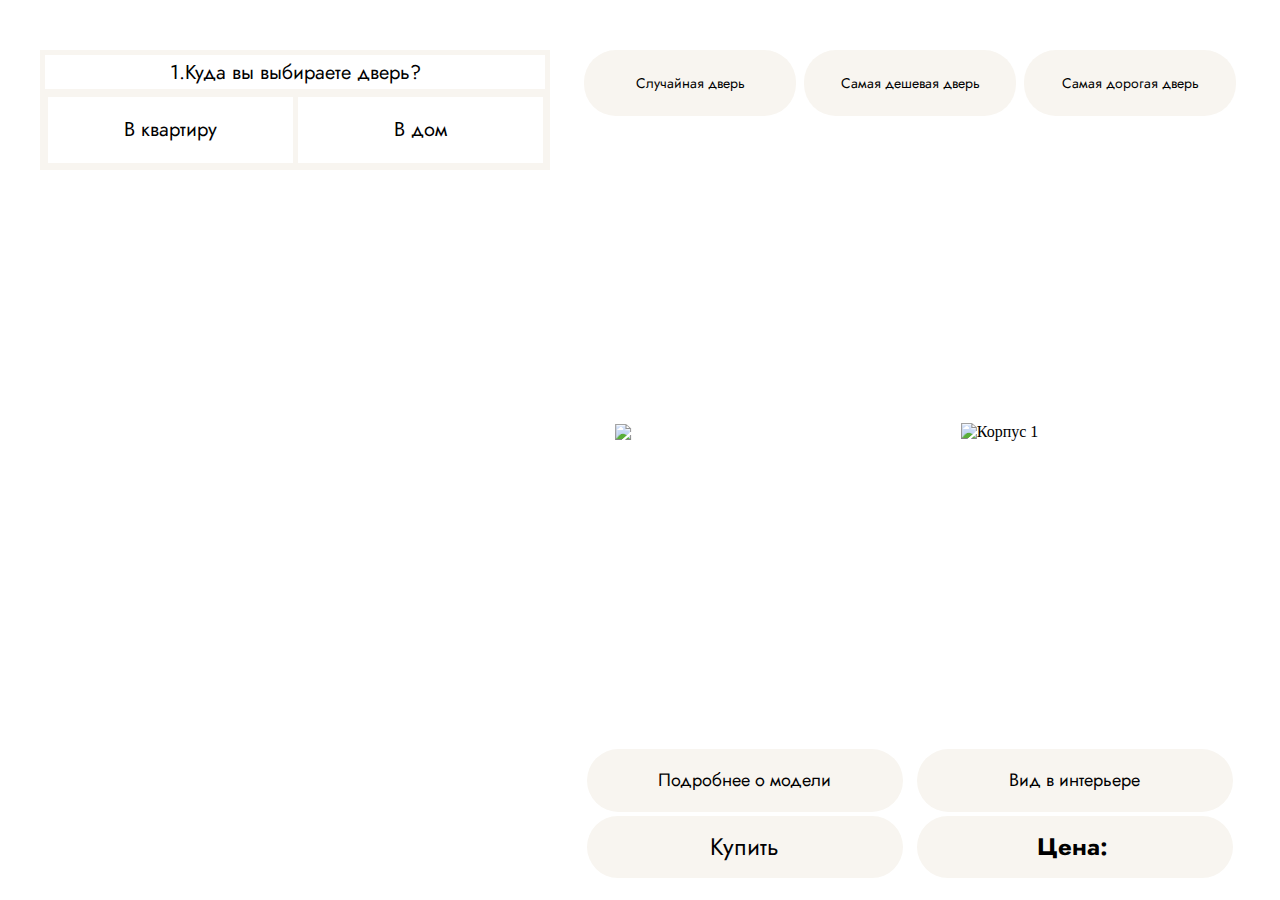
==== commit 4089276d: "pizd" ====
--- a/index.html
+++ b/index.html
@@ -10,6 +10,24 @@
 </head>
 <body>
 	<main>
+	<div class="desc-modal">
+		<div class="desc-modal__underlay"></div>
+		<div class="desc-modal__box">
+		<span class="desc-modal__close"></span>
+		<p class="desc-modal__text"></p>
+		</div>
+	</div>
+	<div class="int-modal">
+		<div class="int-modal__underlay"></div>
+			<div class="int-modal__wrapper">
+				<div class="int-modal__close-box">
+					<span alt="" class="int-modal__close"></span>
+					<!-- <div class="wallpaper__x"></div> -->
+				</div>
+				<img class="int-modal__img"src="./img/result/Интерьер3.jpg">
+				<div class="int-modal__box"></div>
+		</div>
+	</div>
 	<div class="wrapper">
 		<div class="menu1">
 			<div class="where ">
@@ -29,69 +47,61 @@
 			<div class="case-box case-house">
 			</div>
 
+			<div class="panelMenu none">
+				<p class="inPanel-box__text box__text"><span>3.</span>Внутренняя панель:</p>
 
-			<p class="inPanel-box__text box__text"><span>3.</span>Внутренняя панель:</p>
+				<div class="inPanel">
+					<div class="inPanel-box flex"></div>
 
-			<div class="inPanel none">
-				<div class="inPanel-dots">
-					<div class="inPanel-dots__item inPanel-dots__itemActive"></div>
+					<div class="inPanel-wrapper">
+						<button class="inPanel-but inPanel-topBut">
+							<img style="transform: rotate(90deg);" src="./img/Стрелка.svg" alt="" class="inPanel-but-img">
+						</button>
+						<div class="inPanel-dots">
+							<div class="inPanel-dots__item inPanel-dots__itemActive"></div>
+						</div>
+						<button class="inPanel-but inPanel-botBut">
+							<img style="transform: rotate(270deg);" src="./img/Стрелка.svg" alt="" class="inPanel-but-img">
+						</button>
+					</div>
 				</div>
-				<div class="inPanel-wrapper">
-					<button class="inPanel-but inPanel-topBut">Вверх</button>
-					<div class="inPanel-box flex"></div>
-					<button class="inPanel-but inPanel-botBut">Вниз</button>
+
+				<p class="outPanel-box__text box__text none"><span>4.</span>Внешняя панель:</p>
+
+				<div class="outPanel">
+					<div class="underlay none">
+					</div>
+					<p class="underlay__text none">Выберите другую модель</p>
+					<div class="outPanel-dots">
+						<div class="outPanel-dots__item outPanel-dots__itemActive"></div>
+					</div>
+					<div class="outPanel-wrapper">
+
+						<button class="outPanel-but outPanel-topBut">Вверх</button>
+						<div class="outPanel-box flex"></div>
+						<button class="outPanel-but outPanel-botBut">Вниз</button>
+					</div>
+				</div>
+
+				<p class="knob-box__text box__text none"><span>5.</span>Фурнитура:</p>
+
+				<div class="knob-box">
+				</div>
+
+				<div class="button-box none">
+					<button class="button__item button-in border">
+						<p class="button__text">Внутренняя панель</p>
+					</button>
+					<button class="button__item button-out border">
+						<p class="button__text">Внешняя панель</p>
+					</button>
+					<button class="button__item button-knob border">
+						<p class="button__text">Фурнитура</p>
+					</button>
 				</div>
 			</div>
 
-			<!-- <div class="inPanel-box">
-			</div> -->
 
-			<p class="outPanel-box__text box__text none"><span>4.</span>Внешняя панель:</p>
-
-			<div class="outPanel">
-				<div class="underlay none">
-				</div>
-				<p class="underlay__text none">Выберите другую модель</p>
-				<div class="outPanel-dots">
-					<div class="outPanel-dots__item outPanel-dots__itemActive"></div>
-				</div>
-				<div class="outPanel-wrapper">
-
-					<button class="outPanel-but outPanel-topBut">Вверх</button>
-					<div class="outPanel-box block"></div>
-					<button class="outPanel-but outPanel-botBut">Вниз</button>
-				</div>
-			</div>
-
-			<!-- <div class="outPanel-box">
-				<div class="underlay none">
-				</div>
-				<p class="underlay__text none">Выберите другую модель</p>
-			</div> -->
-
-			<p class="knob-box__text box__text none"><span>5.</span>Фурнитура:</p>
-
-			<div class="knob-box">
-			</div>
-
-			<div class="button-box none">
-				<button class="button__item button-in border none">
-					<p class="button__text">Выбор внутренней панели</p>
-				</button>
-				<button class="button__item button-out border">
-					<p class="button__text">Выбор внешней панели</p>
-				</button>
-				<button class="button__item button-knob border none">
-					<p class="button__text">Выбор фурнитуры</p>
-				</button>
-			</div>
-
-
-
-			<!-- <div class="facingOut-kit">
-			<div data-src="https://www.google.com/" class="facingOut__item-box">
-				<img src="./img/mini/Внешние панели/Бетон коричневый.png" class="facingOut__item facingOut__item-1">
-			</div> -->
 
 		</div>
 		<div class="result">
@@ -120,7 +130,7 @@
 				<div class="resultIn">
 					<img alt="Корпус 1" src="./img/result/Внутренний эскиз.png" class="result__specItem block">
 					<img src="./img/result/Корпуса/Внутренний.png" class="resultIn__item case-inside">
-					<img src="./img/result/Внутренние панели/3Д фрезерованные 16мм/Версаль 3 патина.png" class="resultIn__item facingIn-result none">
+					<img src="./img/result/Внутренние панели/Версаль 3 патина.png" class="resultIn__item facingIn-result none">
 					<img alt="Фурнитура 1" src="./img/result/Внутренняя фурнитура/FUARO Top XL (сатинированный хром).png" class="resultIn__item knobIn-result none">
 
 				</div>
@@ -135,7 +145,7 @@
 				<a target="_blank" class="func__link link-to-siteBtn">
 					<p class="func__link__text link-to-site">Купить</p>
 				</a>
-				<p class="func__price">Цена:</p>
+				<p class="func__price"><span>Цена:</span></p>
 			</div>
 		</div>
 	</div>
--- a/style.css
+++ b/style.css
@@ -73,6 +73,194 @@
 }
 
 
+.desc-modal {
+	display: none;
+	position: fixed;
+	left: 0;
+	top: 0;
+	width: 100%;
+	height: 100%;
+	opacity: 1;
+	z-index: 1000;
+}
+
+.desc-modal__box {
+	position: absolute;
+	top: 50%;
+	left: 50%;
+	transform: translate(-50%, -50%);
+	background-color: #eee;
+	width: 400px;
+	z-index: 100000;
+	padding: 15px;
+}
+
+.desc-modal__text {
+	text-align: center;
+	font-size: 20px;
+	font-family: 'Jost', serif;
+
+}
+
+.desc-modal__underlay {
+	/* display: none; */
+	background: #000;
+	position: fixed;
+	left: 0;
+	top: 0;
+	width: 100%;
+	height: 100%;
+	opacity: 0.3;
+	z-index: 10000;
+}
+
+.desc-modal__close {
+	position: absolute;
+	/* right: 32px;
+	top: 32px; */
+	margin: -48% auto auto auto;
+	top: 50%;
+	left: 100%;
+	width: 40px;
+	height: 40px;
+	opacity: 1;
+	background-color: #fff;
+}
+.desc-modal__close:hover {
+	opacity: 0.6;
+}
+.desc-modal__close:before,
+.desc-modal__close:after {
+	position: absolute;
+	left: 48%;
+	content: ' ';
+	height: 100%;
+	width: 3px;
+	background-color: #222;
+}
+.desc-modal__close:before {
+	transform: rotate(45deg);
+}
+.desc-modal__close:after {
+	transform: rotate(-45deg);
+}
+
+
+
+.int-modal {
+	display: none;
+	position: fixed;
+	left: 0;
+	top: 0;
+	width: 100%;
+	height: 100%;
+	opacity: 1;
+	z-index: 1000;
+}
+
+.int-modal__wrapper {
+	position: absolute;
+	width: 60%;
+	height: auto;
+	margin: auto;
+	top: 50%;
+	left: 50%;
+	transform: translate(-50%, -50%);
+	z-index: 10000;
+}
+
+.int-modal__wrapper::before {
+	content: '';
+	display: block;
+	padding-top: 66.666%;
+}
+
+.int-modal__close {
+	position: absolute;
+	/* right: 32px;
+	top: 32px; */
+	margin: -37% auto auto auto;
+	top: 50%;
+	left: 100%;
+	width: 40px;
+	height: 40px;
+	opacity: 1;
+	background-color: #eee;
+}
+.int-modal__close:hover {
+	opacity: 0.6;
+}
+.int-modal__close:before,
+.int-modal__close:after {
+	position: absolute;
+	left: 48%;
+	content: ' ';
+	height: 100%;
+	width: 3px;
+	background-color: #222;
+}
+.int-modal__close:before {
+	transform: rotate(45deg);
+}
+.int-modal__close:after {
+	transform: rotate(-45deg);
+}
+
+
+.int-modal__img {
+	position: absolute;
+	width: 100%;
+	margin: auto;
+	height: auto;
+	top: 50%;
+	left: 50%;
+	transform: translate(-50%, -50%);
+	z-index: 10000;
+	pointer-events: none;
+}
+
+.int-modal__img::before {
+	content: '';
+	display: block;
+	padding-top: 66.666%;
+}
+
+.int-modal__box {
+	height: 100%;
+	width: 55%;
+	z-index: 1000;
+	margin: -72% auto auto 21.3%;
+	background-color: #fff;
+}
+
+.int-modal-result {
+	position: relative;
+	display: inline-block;
+	margin: auto;
+	width: 50%;
+	height: auto;
+	z-index: 10000;
+}
+
+.int-modal-result::after {
+	content: '';
+	display: block;
+	padding-top: 200%;
+}
+
+.int-modal__underlay {
+	/* display: none; */
+	background: #000;
+	position: fixed;
+	left: 0;
+	top: 0;
+	width: 100%;
+	height: 100%;
+	opacity: 0.3;
+	z-index: 1000;
+}
+
+
 .where {
 	height: 120px;
 	width: 100%;
@@ -88,7 +276,7 @@
 }
 
 .where__text {
-	font-size: 16px;
+	font-size: 20px;
 	display: flex;
 	height: calc(40%-5px);
 	width: 100%;
@@ -115,16 +303,15 @@
 	cursor: pointer;
 }
 
-.case-box{
+.case-box {
 	height: 140px;
 	width: 100%;
 	background-color: #f8f5f0;
 	/* background-color: #ccc; */
-
-	overflow-y: auto;
-	scroll-snap-type: y proximity;
 	scrollbar-color: #a76d50 #f8f5f0;
 	scrollbar-width: thin;
+	overflow-x: auto;
+	scroll-snap-type: x proximity;
 	display: none;
 	flex-wrap: wrap;
 	align-content: start;
@@ -163,19 +350,28 @@
 .case__item-name {
 	display: inline-block;
 	width: auto;
-	margin: 10px auto;
-	font-family: 'Jost', serif;
-	font-size: 24px;
+	margin: 5px auto 0;
+	font-family: 'Jost', serif;
+	font-size: 20px;
 	font-weight: bold;
 }
 
+.case__item-panel {
+	display: inline-block;
+	width: 100%;
+	margin: 0px auto;
+	font-family: 'Jost', serif;
+	font-size: 18px;
+	font-weight: bold;
+}
+
 .case__item-desc {
 	display: inline-block;
 	width: 100%;
-	margin: 10px auto;
-	font-family: 'Jost', serif;
-	font-size: 22px;
-	font-weight: bold;
+	margin: 5px auto;
+	font-family: 'Jost', serif;
+	font-size: 15px;
+	font-weight: normal;
 }
 
 .case__item-img {
@@ -204,10 +400,14 @@
 	display: none;
 } */
 
+.panelMenu {
+	display: block;
+}
+
 .outPanel {
 	height: 380px;
 	width: 100%;
-	display: flex;
+	/* display: flex; */
 	background-color: #f8f5f0;
 	margin-top: 5px;
 	display: none;
@@ -216,7 +416,7 @@
 .outPanel-dots {
 	width: 20px;
 	height: 100%;
-	background-color: #aaa;
+	background-color: #f8f5f0;
 	display: flex;
 	flex-direction: column;
 	align-items: center;
@@ -224,108 +424,6 @@
 }
 
 .outPanel-dots__item {
-	display: inline-block;
-	background-color: #eee;
-	width: 11px;
-	height: 11px;
-	border-radius: 50%;
-	margin: 5px;
-}
-
-.outPanel-dots__itemActive {
-	background-color: #000;
-}
-
-.outPanel-dots__item:first-child {
-	margin-top: 157px;
-}
-
-.outPanel-wrapper {
-	width: calc(100% - 20px);
-	height: 100%;
-	background-color: #bbb;
-	margin: auto;
-}
-
-.outPanel-box {
-	width: 100%;
-	height: 80%;
-	background-color: #ddd;
-	display: none;
-}
-
-
-.outPanel-but {
-	width: 100%;
-	height: 10%;
-	background-color: #ccc;
-}
-
-.outPanel__item {
-	display: inline-flex;
-	width: 22%;
-	height: auto;
-	margin: 5px 0 5px 3%;
-	cursor: pointer;
-	position: relative;
-	scroll-snap-align: center;
-}
-
-.outPanel__item::after {
-	content: '';
-	display: block;
-	padding-top: 100%;
-}
-
-.outPanel__item:hover {
-	background-color: #f8f5f0;
-}
-
-.outPanel__item-img {
-	position: absolute;
-	top: 0;
-	left: 0;
-	width: 100%;
-	height: 100%;
-	object-fit: cover;
-	border: 3px solid #e9e9e9;
-	transition: all 0.3s;
-}
-
-/* .inPanel-box {
-	height: 380px;
-	width: 100%;
-	background-color: #f8f5f0;
-	overflow-y: auto;
-	scroll-snap-type: y proximity;
-	scrollbar-color: #a76d50 #f8f5f0;
-	scrollbar-width: thin;
-	flex-wrap: wrap;
-	align-content: start;
-	padding: 5px;
-	margin-top: 5px;
-	display: flex;
-} */
-
-.inPanel {
-	height: 380px;
-	width: 100%;
-	display: flex;
-	background-color: #f8f5f0;
-	margin-top: 5px;
-}
-
-.inPanel-dots {
-	width: 20px;
-	height: 100%;
-	background-color: #f8f5f0;
-	display: flex;
-	flex-direction: column;
-	align-items: center;
-	/* flex-wrap: wrap; */
-}
-
-.inPanel-dots__item {
 	display: inline-block;
 	background-color: #a76d50;
 	width: 11px;
@@ -334,42 +432,157 @@
 	margin: 5px;
 }
 
+.outPanel-dots__itemActive {
+	background-color: #653C28;
+}
+
+.outPanel-dots__item:first-child {
+	margin-top: 157px;
+}
+
+.outPanel-wrapper {
+	width: calc(100% - 20px);
+	height: 100%;
+	background-color: #f8f5f0;
+	margin: auto;
+}
+
+.outPanel-box {
+	padding: 5px;
+	width: 100%;
+	height: 80%;
+	background-color: #f8f5f0;
+	display: none;
+	flex-wrap: wrap;
+}
+
+
+.outPanel-but {
+	width: 100%;
+	height: 10%;
+	background-color: #f8f5f0;
+}
+
+.outPanel-but:hover {
+	background-color: #F1EADF;
+}
+
+.outPanel__item {
+	display: inline-flex;
+	width: 22%;
+	height: auto;
+	margin: auto;
+	cursor: pointer;
+	position: relative;
+	scroll-snap-align: center;
+}
+
+.outPanel__item::after {
+	content: '';
+	display: block;
+	padding-top: 100%;
+}
+
+.outPanel__item:hover {
+	background-color: #f8f5f0;
+}
+
+.outPanel__item-img {
+	position: absolute;
+	top: 0;
+	left: 0;
+	width: 100%;
+	height: 100%;
+	object-fit: cover;
+	border: 3px solid #e9e9e9;
+	transition: all 0.3s;
+}
+
+/* .inPanel-box {
+	height: 380px;
+	width: 100%;
+	background-color: #f8f5f0;
+	overflow-y: auto;
+	scroll-snap-type: y proximity;
+	scrollbar-color: #a76d50 #f8f5f0;
+	scrollbar-width: thin;
+	flex-wrap: wrap;
+	align-content: start;
+	padding: 5px;
+	margin-top: 5px;
+	display: flex;
+} */
+
+.inPanel {
+	height: 380px;
+	width: 100%;
+	display: flex;
+	background-color: #f8f5f0;
+	margin-top: 5px;
+	flex-wrap: wrap;
+}
+
+.inPanel-wrapper {
+	width: 100%;
+	height: 50px;
+	display: flex;
+}
+
+.inPanel-dots {
+	width: 80%;
+	height: 100%;
+	background-color: #f8f5f0;
+	display: flex;
+	/* flex-direction: column; */
+	justify-content: center;
+	/* flex-wrap: wrap; */
+}
+
+.inPanel-dots__item {
+	display: inline-block;
+	background-color: #a76d50;
+	width: 11px;
+	height: 11px;
+	border-radius: 50%;
+	margin: auto 5px;
+
+}
+
 .inPanel-dots__itemActive {
 	background-color: #653C28;
 }
 
-.inPanel-dots__item:first-child {
-	margin-top: 157px;
-}
-
-.inPanel-wrapper {
-	width: calc(100% - 20px);
-	height: 100%;
-	background-color: #f8f5f0;
-	margin: auto;
-}
-
-.inPanel-box {
-	width: 100%;
-	height: 80%;
-	background-color: #f8f5f0;
-	display: none;
-	flex-wrap: wrap;
-	/* align-items: center; */
-}
-
 
 .inPanel-but {
-	width: 100%;
-	height: 10%;
+	width: 10%;
+	height: 100%;
 	background-color: #f8f5f0;
 	transition: all 0.3s;
+	cursor: pointer;
 }
 
 .inPanel-but:hover {
 	background-color: #F1EADF;
 }
 
+.inPanel-but-img {
+	color: #a76d50;
+	width: auto;
+	height: 80%;
+	margin: auto;
+}
+
+
+
+.inPanel-box {
+	padding: 5px;
+	width: 100%;
+	height: calc(100% - 50px);
+	background-color: #f8f5f0;
+	display: none;
+	flex-wrap: wrap;
+	/* align-items: center; */
+}
 
 .inPanel__item {
 	display: inline-flex;
@@ -455,21 +668,27 @@
 	margin: 10px auto 0px auto;
 	height: 90px;
 	width: 100%;
-	padding: 0 5px;
+	padding: 0 0px;
 	background-color: #fff;
 	/* position: absolute; */
 	bottom: 0;
-	justify-content: end;
+	/* justify-content: end; */
+	justify-content: space-between;
 }
 
 .button__item {
 	display: inline-block;
 	background-color: #fff;
 	height: 90px;
-	width: 49%;
+	width: 32.5%;
+	/* margin: auto; */
 	/* align-self: flex-end; */
 	cursor: pointer;
 }
+
+/* .button-out {
+	width: 100%;
+} */
 
 .button__text {
 	font-size: 18px;
@@ -487,10 +706,6 @@
 	justify-content: center;
 }
 
-.inPanel-box__text {
-	display: none;
-}
-
 
 
 .result {
@@ -508,6 +723,7 @@
 	height: 16%;
 	background-color: #fff;
 	flex-wrap: wrap;
+	padding: 0;
 	justify-content: space-between;
 }
 
@@ -515,8 +731,9 @@
 	display: inline-block;
 	width: 48%;
 	height: 47%;
-	background-color: #fff;
-	border: 3px solid #a76d50;
+	background-color: #f8f5f0;
+	border-radius: 32px;
+	/* border: 3px solid #a76d50; */
 	margin: auto;
 	font-family: 'Jost', serif;
 	font-size: 18px;
@@ -530,8 +747,9 @@
 	font-family: 'Jost', serif;
 	font-size: 18px;
 	margin: auto;
-	background-color: #fff;
-	border: 3px solid #a76d50;
+	background-color: #f8f5f0;
+	border-radius: 32px;
+	/* border: 3px solid #a76d50; */
 	/* border-radius: 32px; */
 	cursor: pointer;
 }
@@ -541,11 +759,12 @@
 	margin: 0;
 	width: 48%;
 	height: 47%;
-	background-color: #fff;
+	background-color: #f8f5f0;
+	border-radius: 32px;
 	font-size: 24px;
 	cursor: pointer;
 	margin: auto;
-	border: 3px solid #a76d50;
+	/* border: 3px solid #a76d50; */
 }
 
 .func__link__text {
@@ -559,12 +778,18 @@
 	display: inline-flex;
 	width: 48%;
 	height: 47%;
-	background-color: #fff;
+	background-color: #f8f5f0;
+	border-radius: 32px;
 	font-family: 'Jost', serif;
 	font-size: 24px;
 	margin: auto;
 	align-items: center;
    justify-content: center;
+}
+
+.func__price span {
+	margin-right: 5px;
+	font-weight: bold;
 }
 
 .result-box {
--- a/adapt.css
+++ b/adapt.css
@@ -63,6 +63,23 @@
 		flex-wrap: wrap;
 	}
 
+	.int-modal__wrapper {
+		width: 90%;
+	}
+
+	.int-modal__close {
+		position: absolute;
+		/* right: 32px;
+		top: 32px; */
+		margin: -40% auto auto auto;
+		top: 50%;
+		left: 95%;
+		width: 40px;
+		height: 40px;
+		opacity: 1;
+		background-color: #eee;
+	}
+
 	.menu1 {
 		display: inline-block;
 		min-height: 100px;
@@ -74,6 +91,40 @@
 		position: relative;
 	}
 
+	.inPanel {
+		min-height: 200px;
+		height: auto;
+	}
+
+	.inPanel-box {
+		min-height: 200px;
+		height: auto;
+	}
+
+	.inPanel-but {
+		height: 50px;
+	}
+
+	.outPanel {
+		min-height: 100px;
+		height: auto;
+	}
+
+	.outPanel-box {
+		min-height: 100px;
+		height: auto;
+	}
+
+	.outPanel-but {
+		height: 50px;
+	}
+
+	.knob-box {
+		min-height: 100px;
+		height: auto;
+	}
+
+
 	.result {
 		display: flex;
 		min-height: 100px;
@@ -82,13 +133,14 @@
 		background-color: #fff;
 		margin: auto 0 auto auto;
 		flex-wrap: wrap;
+		margin-top: 15px;
 	}
 
 	.func__btns {
 		margin-top: 10px;
 		display: flex;
 		width: 100%;
-		height: 60px	;
+		height: 120px;
 		background-color: #fff;
 	}
 
@@ -167,6 +219,33 @@
  }
 
 @media (max-width: 575px) {
+	.desc-modal__box {
+		width: 300px;
+	}
+
+	.desc-modal__close {
+		margin: -75% auto auto auto;
+		width: 30px;
+		height: 30px;
+	}
+
+	.int-modal__close {
+		position: absolute;
+		/* right: 32px;
+		top: 32px; */
+		margin: -50% auto auto auto;
+		top: 50%;
+		left: 92%;
+		width: 40px;
+		height: 40px;
+		opacity: 1;
+		background-color: #eee;
+	}
+
+	.result {
+		margin-top: 15px;
+	}
+
 	.case-box{
 		height: 100px;
 		width: 100%;
@@ -181,28 +260,52 @@
 	.case__item-name {
 		display: inline-block;
 		width: auto;
-		margin: 3px auto;
+		margin: 2px auto 0;
 		font-family: 'Jost', serif;
 		font-size: 20px;
 		font-weight: bold;
 	}
 
-	.case__item-desc {
-		display: inline-block;
-		width: 100%;
-		margin: 3px auto;
+	.case__item-panel {
+		display: inline-block;
+		width: 100%;
+		margin: 0px auto;
 		font-family: 'Jost', serif;
 		font-size: 18px;
 		font-weight: bold;
 	}
 
+	.case__item-desc {
+		display: inline-block;
+		width: 100%;
+		margin: 0px auto;
+		font-family: 'Jost', serif;
+		font-size: 15px;
+		font-weight: normal;
+	}
+
 	.outPanel-box {
 		height: 250px;
 	}
 
-	.inPanel-box {
-		height: 250px;
-	}
+	.inPanel {
+		height: 210px;
+	}
+
+	.inPanel-wrapper {
+		width: 20px;
+		height: 100%;
+	}
+
+
+	.inPanel-dots__item {
+		width: 8px;
+		height: 8px;
+	}
+
+	/* .inPanel-dots__item:first-child {
+		margin-top: 10px;
+	} */
 
 	.knob-box {
 		height: 250px;
@@ -229,18 +332,23 @@
 		cursor: pointer;
 	}
 
+	.button-out {
+		width: 100%;
+	}
+
 	.button__text {
 		font-size: 16px;
 		font-family: 'Jost', serif;
 	}
 
+
+
 	.func__about {
 		display: inline-block;
-		width: 220px;
-		height: 100%;
-		background-color: #f8f5f0;
+		width: 45%;
+		height: 45%;
+		background-color: #fff;
 		margin: auto;
-		border-radius: 32px;
 		font-family: 'Jost', serif;
 		font-size: 14px;
 		cursor: pointer;
@@ -248,23 +356,27 @@
 
 	.func__interior {
 		display: inline-block;
-		width: 220px;
-		height: 100%;
-		background-color: #f8f5f0;
+		width: 45%;
+		height: 45%;
+		background-color: #fff;
 		font-family: 'Jost', serif;
 		font-size: 14px;
 		margin: auto;
-		border-radius: 32px;
 		cursor: pointer;
 	}
+
+		.func__link {
+			width: 45%;
+			height: 45%;
+		}
 
 	.func__price {
 		display: inline-flex;
-		width: 220px;
-		height: 100%;
-		background-color: #fff;
-		font-family: 'Jost', serif;
-		font-size: 16px;
+		width: 45%;
+		height: 45%;
+		background-color: #fff;
+		font-family: 'Jost', serif;
+		font-size: 20px;
 		margin: auto;
 		align-items: center;
 		justify-content: center;
@@ -310,7 +422,8 @@
 	.bot__btn {
 		display: inline-flex;
 		margin: 0;
-		width: 23.5%;
+		padding: 5px;
+		width: 32%;
 		height: 100%;
 		background-color: #fff;
 		cursor: pointer;
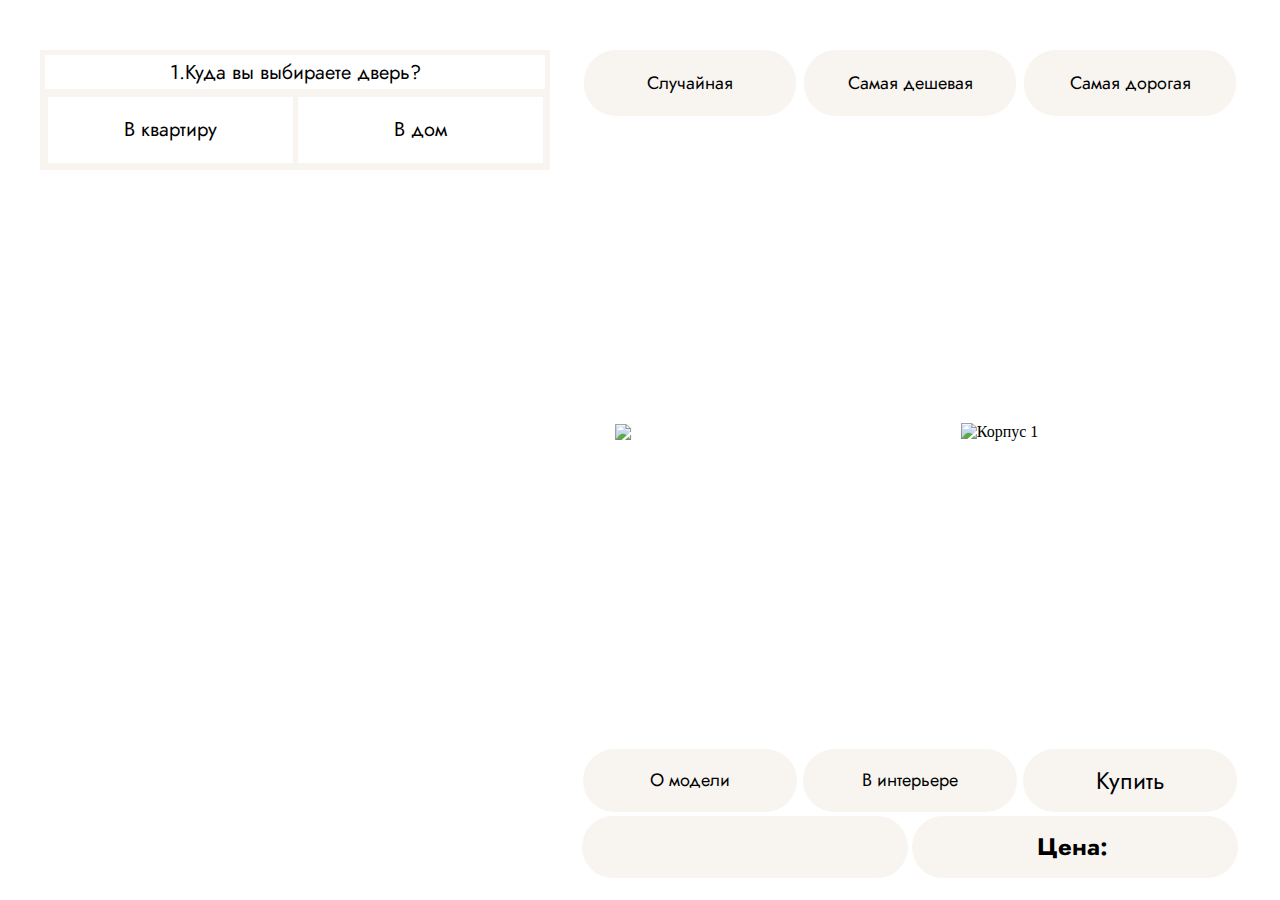
==== commit ae97a695: "done???????" ====
--- a/index.html
+++ b/index.html
@@ -42,7 +42,22 @@
 
 			<p class="case-box__text box__text none"><span>2.</span>Выберите модель двери:</p>
 
-			<div class="case-box case-apartment">
+
+			<div class="case-apartment-box">
+				<div class="case-box case-apartment flex"></div>
+
+				<div class="case-apartment-wrapper">
+					<button class="case-apartment-but case-apartment-topBut">
+						<img style="transform: rotate(90deg);" src="./img/Стрелка.svg" alt="" class="case-apartment-but-img">
+					</button>
+					<div class="case-apartment-dots">
+						<div class="case-apartment-dots__item case-apartment-dots__itemActive"></div>
+					</div>
+					<button class="case-apartment-but case-apartment-botBut">
+						<img style="transform: rotate(270deg);" src="./img/Стрелка.svg" alt="" class="case-apartment-but-img">
+					</button>
+				</div>
+
 			</div>
 			<div class="case-box case-house">
 			</div>
@@ -68,18 +83,23 @@
 
 				<p class="outPanel-box__text box__text none"><span>4.</span>Внешняя панель:</p>
 
-				<div class="outPanel">
+				<div class="outPanel none">
 					<div class="underlay none">
 					</div>
-					<p class="underlay__text none">Выберите другую модель</p>
-					<div class="outPanel-dots">
-						<div class="outPanel-dots__item outPanel-dots__itemActive"></div>
-					</div>
+					<p class="underlay__text none">У данной модели не доступен выбор внешней панели</p>
+
+					<div class="outPanel-box flex"></div>
+
 					<div class="outPanel-wrapper">
-
-						<button class="outPanel-but outPanel-topBut">Вверх</button>
-						<div class="outPanel-box flex"></div>
-						<button class="outPanel-but outPanel-botBut">Вниз</button>
+						<button class="outPanel-but outPanel-topBut">
+							<img style="transform: rotate(90deg);" src="./img/Стрелка.svg" alt="" class="outPanel-but-img">
+						</button>
+						<div class="outPanel-dots">
+							<div class="outPanel-dots__item outPanel-dots__itemActive"></div>
+						</div>
+						<button class="outPanel-but outPanel-botBut">
+							<img style="transform: rotate(270deg);" src="./img/Стрелка.svg" alt="" class="outPanel-but-img">
+						</button>
 					</div>
 				</div>
 
@@ -107,13 +127,13 @@
 		<div class="result">
 			<div class="bot__btn-box">
 				<button class="bot__btn random-btn">
-					<p class="bot__btn__text">Случайная дверь</p>
+					<p class="bot__btn__text">Случайная</p>
 				</button>
 				<button class="bot__btn low-price">
-					<p class="bot__btn__text">Самая дешевая дверь</p>
+					<p class="bot__btn__text">Самая дешевая</p>
 				</button>
 				<button class="bot__btn high-price">
-					<p class="bot__btn__text">Самая дорогая дверь</p>
+					<p class="bot__btn__text">Самая дорогая</p>
 				</button>
 			</div>
 			<div class="result-box">
@@ -137,14 +157,15 @@
 			</div>
 			<div class="func__btns">
 				<button class="func__about">
-					<p class="func__about-text">Подробнее о модели</p>
+					<p class="func__about-text">О модели</p>
 				</button>
 				<button class="func__interior">
-					<p class="func__interior-text">Вид в интерьере</p>
+					<p class="func__interior-text">В интерьере</p>
 				</button>
 				<a target="_blank" class="func__link link-to-siteBtn">
 					<p class="func__link__text link-to-site">Купить</p>
 				</a>
+				<div class="func__info"></div>
 				<p class="func__price"><span>Цена:</span></p>
 			</div>
 		</div>
--- a/style.css
+++ b/style.css
@@ -320,6 +320,68 @@
 	margin-top: 5px;
 }
 
+
+.case-apartment-box {
+	display: none;
+	flex-wrap: wrap;
+}
+
+.case-apartment {
+	display: none;
+}
+
+.case-apartment-wrapper {
+	width: 100%;
+	height: 30px;
+	display: flex;
+	flex-wrap: wrap;
+
+}
+
+.case-apartment-dots {
+	width: 80%;
+	height: 100%;
+	background-color: #f8f5f0;
+	display: flex;
+	/* flex-direction: column; */
+	justify-content: center;
+	/* flex-wrap: wrap; */
+}
+
+.case-apartment-dots__item {
+	display: inline-block;
+	background-color: #a76d50;
+	width: 11px;
+	height: 11px;
+	border-radius: 50%;
+	margin: auto 5px;
+
+}
+
+.case-apartment-dots__itemActive {
+	background-color: #653C28;
+}
+
+
+.case-apartment-but {
+	width: 10%;
+	height: 100%;
+	background-color: #f8f5f0;
+	transition: all 0.3s;
+	cursor: pointer;
+}
+
+.case-apartment-but:hover {
+	background-color: #F1EADF;
+}
+
+.case-apartment-but-img {
+	color: #a76d50;
+	width: auto;
+	height: 80%;
+	margin: auto;
+}
+
 .case__item {
 	display: inline-flex;
 	width: 48%;
@@ -337,12 +399,6 @@
 	text-align: center;
 }
 
-/* .case__item::after {
-	content: '';
-	display: block;
-	padding-top: 45%;
-} */
-
 .case__item:hover {
 	background-color: #f8f5f0;
 }
@@ -385,150 +441,27 @@
 	transition: all 0.3s;
 }
 
-/* .outPanel-box {
-	height: 380px;
-	width: 100%;
-	background-color: #f8f5f0;
-	overflow-y: auto;
-	scroll-snap-type: y proximity;
-	scrollbar-color: #a76d50 #f8f5f0;
-	scrollbar-width: thin;
-	flex-wrap: wrap;
-	align-content: start;
-	padding: 5px;
-	margin-top: 5px;
-	display: none;
-} */
-
 .panelMenu {
 	display: block;
 }
+
 
 .outPanel {
 	height: 380px;
 	width: 100%;
-	/* display: flex; */
+	display: flex;
 	background-color: #f8f5f0;
 	margin-top: 5px;
-	display: none;
+	flex-wrap: wrap;
+}
+
+.outPanel-wrapper {
+	width: 100%;
+	height: 50px;
+	display: flex;
 }
 
 .outPanel-dots {
-	width: 20px;
-	height: 100%;
-	background-color: #f8f5f0;
-	display: flex;
-	flex-direction: column;
-	align-items: center;
-	/* flex-wrap: wrap; */
-}
-
-.outPanel-dots__item {
-	display: inline-block;
-	background-color: #a76d50;
-	width: 11px;
-	height: 11px;
-	border-radius: 50%;
-	margin: 5px;
-}
-
-.outPanel-dots__itemActive {
-	background-color: #653C28;
-}
-
-.outPanel-dots__item:first-child {
-	margin-top: 157px;
-}
-
-.outPanel-wrapper {
-	width: calc(100% - 20px);
-	height: 100%;
-	background-color: #f8f5f0;
-	margin: auto;
-}
-
-.outPanel-box {
-	padding: 5px;
-	width: 100%;
-	height: 80%;
-	background-color: #f8f5f0;
-	display: none;
-	flex-wrap: wrap;
-}
-
-
-.outPanel-but {
-	width: 100%;
-	height: 10%;
-	background-color: #f8f5f0;
-}
-
-.outPanel-but:hover {
-	background-color: #F1EADF;
-}
-
-.outPanel__item {
-	display: inline-flex;
-	width: 22%;
-	height: auto;
-	margin: auto;
-	cursor: pointer;
-	position: relative;
-	scroll-snap-align: center;
-}
-
-.outPanel__item::after {
-	content: '';
-	display: block;
-	padding-top: 100%;
-}
-
-.outPanel__item:hover {
-	background-color: #f8f5f0;
-}
-
-.outPanel__item-img {
-	position: absolute;
-	top: 0;
-	left: 0;
-	width: 100%;
-	height: 100%;
-	object-fit: cover;
-	border: 3px solid #e9e9e9;
-	transition: all 0.3s;
-}
-
-/* .inPanel-box {
-	height: 380px;
-	width: 100%;
-	background-color: #f8f5f0;
-	overflow-y: auto;
-	scroll-snap-type: y proximity;
-	scrollbar-color: #a76d50 #f8f5f0;
-	scrollbar-width: thin;
-	flex-wrap: wrap;
-	align-content: start;
-	padding: 5px;
-	margin-top: 5px;
-	display: flex;
-} */
-
-.inPanel {
-	height: 380px;
-	width: 100%;
-	display: flex;
-	background-color: #f8f5f0;
-	margin-top: 5px;
-	flex-wrap: wrap;
-}
-
-.inPanel-wrapper {
-	width: 100%;
-	height: 50px;
-	display: flex;
-}
-
-.inPanel-dots {
 	width: 80%;
 	height: 100%;
 	background-color: #f8f5f0;
@@ -538,7 +471,7 @@
 	/* flex-wrap: wrap; */
 }
 
-.inPanel-dots__item {
+.outPanel-dots__item {
 	display: inline-block;
 	background-color: #a76d50;
 	width: 11px;
@@ -548,6 +481,106 @@
 
 }
 
+.outPanel-dots__itemActive {
+	background-color: #653C28;
+}
+
+
+.outPanel-but {
+	width: 10%;
+	height: 100%;
+	background-color: #f8f5f0;
+	transition: all 0.3s;
+	cursor: pointer;
+}
+
+.outPanel-but:hover {
+	background-color: #F1EADF;
+}
+
+.outPanel-but-img {
+	color: #a76d50;
+	width: auto;
+	height: 80%;
+	margin: auto;
+}
+
+.outPanel-box {
+	padding: 5px;
+	width: 100%;
+	height: calc(100% - 50px);
+	background-color: #f8f5f0;
+	display: none;
+	flex-wrap: wrap;
+}
+
+.outPanel__item {
+	display: inline-flex;
+	width: 22%;
+	height: auto;
+	margin: auto;
+	cursor: pointer;
+	position: relative;
+	scroll-snap-align: center;
+}
+
+.outPanel__item::after {
+	content: '';
+	display: block;
+	padding-top: 100%;
+}
+
+.outPanel__item:hover {
+	background-color: #f8f5f0;
+}
+
+.outPanel__item-img {
+	position: absolute;
+	top: 0;
+	left: 0;
+	width: 100%;
+	height: 100%;
+	object-fit: cover;
+	border: 3px solid #e9e9e9;
+	transition: all 0.3s;
+}
+
+
+.inPanel {
+	height: 380px;
+	width: 100%;
+	display: flex;
+	background-color: #f8f5f0;
+	margin-top: 5px;
+	flex-wrap: wrap;
+}
+
+.inPanel-wrapper {
+	width: 100%;
+	height: 50px;
+	display: flex;
+}
+
+.inPanel-dots {
+	width: 80%;
+	height: 100%;
+	background-color: #f8f5f0;
+	display: flex;
+	/* flex-direction: column; */
+	justify-content: center;
+	/* flex-wrap: wrap; */
+}
+
+.inPanel-dots__item {
+	display: inline-block;
+	background-color: #a76d50;
+	width: 11px;
+	height: 11px;
+	border-radius: 50%;
+	margin: auto 5px;
+
+}
+
 .inPanel-dots__itemActive {
 	background-color: #653C28;
 }
@@ -729,7 +762,7 @@
 
 .func__about {
 	display: inline-block;
-	width: 48%;
+	width: 32.5%;
 	height: 47%;
 	background-color: #f8f5f0;
 	border-radius: 32px;
@@ -742,7 +775,7 @@
 
 .func__interior {
 	display: inline-block;
-	width: 48%;
+	width: 32.5%;
 	height: 47%;
 	font-family: 'Jost', serif;
 	font-size: 18px;
@@ -757,7 +790,7 @@
 .func__link {
 	display: inline-flex;
 	margin: 0;
-	width: 48%;
+	width: 32.5%;
 	height: 47%;
 	background-color: #f8f5f0;
 	border-radius: 32px;
@@ -774,9 +807,48 @@
 	font-size: 24px;
 }
 
+.func__info {
+	display: inline-flex;
+	width: 49.3%;
+	height: 47%;
+	background-color: #f8f5f0;
+	border-radius: 32px;
+	font-family: 'Jost', serif;
+	font-size: 24px;
+	margin: auto;
+	/* align-items: center; */
+   /* justify-content: center; */
+	text-align: center;
+	flex-wrap: wrap;
+}
+
+.func__info-name {
+	display: inline-block;
+	width: 100%;
+	font-weight: bold;
+	border-radius: 32px;
+	font-family: 'Jost', serif;
+	font-size: 20px;
+	/* margin: auto; */
+	/* align-items: center; */
+	/* line-height: 15px; */
+	margin: 0;
+}
+
+.func__info-desc {
+	display: inline-block;
+	width: 100%;
+	/* margin: 5px auto; */
+	font-family: 'Jost', serif;
+	font-size: 15px;
+	font-weight: normal;
+	line-height: 13px;
+	margin: 0;
+}
+
 .func__price {
 	display: inline-flex;
-	width: 48%;
+	width: 49.3%;
 	height: 47%;
 	background-color: #f8f5f0;
 	border-radius: 32px;
@@ -882,8 +954,8 @@
 .bot__btn__text {
 	margin: auto;
 	font-family: 'Jost', serif;
+	font-size: 18px;
 	text-align: center;
-	font-size: 14px;
 }
 
 
@@ -941,7 +1013,7 @@
 	width: 100%;
 	/* opacity: 0.4; */
 	opacity: 1;
-	margin: 160px -5px -5px;
+	margin: 120px -5px -5px;
 	font-size: 40px;
 	text-align: center;
 	z-index: 100;
--- a/adapt.css
+++ b/adapt.css
@@ -101,9 +101,9 @@
 		height: auto;
 	}
 
-	.inPanel-but {
+	/* .inPanel-but {
 		height: 50px;
-	}
+	} */
 
 	.outPanel {
 		min-height: 100px;
@@ -115,9 +115,9 @@
 		height: auto;
 	}
 
-	.outPanel-but {
+	/* .outPanel-but {
 		height: 50px;
-	}
+	} */
 
 	.knob-box {
 		min-height: 100px;
@@ -176,12 +176,18 @@
 		position: absolute;
 		/* left: 0;
 		top: 0; */
-		height: 350px;
+		height: auto;
 		width: 100%;
 		opacity: 0.6;
 		z-index: 100;
 		margin: -5px -5px -5px -5px;
 		overflow: hidden;
+	}
+
+	.underlay::after {
+		content: '';
+		display: block;
+		padding-top: 45%;
 	}
 
 	.underlay__text {
@@ -260,10 +266,12 @@
 	.case__item-name {
 		display: inline-block;
 		width: auto;
-		margin: 2px auto 0;
-		font-family: 'Jost', serif;
-		font-size: 20px;
+		margin: 4px auto 0;
+		font-family: 'Jost', serif;
+		font-size: 16px;
 		font-weight: bold;
+		line-height: 14px;
+
 	}
 
 	.case__item-panel {
@@ -271,8 +279,10 @@
 		width: 100%;
 		margin: 0px auto;
 		font-family: 'Jost', serif;
-		font-size: 18px;
+		font-size: 14px;
 		font-weight: bold;
+		line-height: 10px;
+
 	}
 
 	.case__item-desc {
@@ -280,32 +290,23 @@
 		width: 100%;
 		margin: 0px auto;
 		font-family: 'Jost', serif;
-		font-size: 15px;
+		line-height: 10px;
+		font-size: 12px;
 		font-weight: normal;
 	}
 
-	.outPanel-box {
+	/* .outPanel-box {
 		height: 250px;
-	}
-
-	.inPanel {
-		height: 210px;
+	} */
+
+
+	.outPanel-wrapper {
+		height: 30px;
 	}
 
 	.inPanel-wrapper {
-		width: 20px;
-		height: 100%;
-	}
-
-
-	.inPanel-dots__item {
-		width: 8px;
-		height: 8px;
-	}
-
-	/* .inPanel-dots__item:first-child {
-		margin-top: 10px;
-	} */
+		height: 30px;
+	}
 
 	.knob-box {
 		height: 250px;
@@ -320,21 +321,21 @@
 		background-color: #fff;
 		/* position: absolute; */
 		bottom: 0;
-		justify-content: end;
+		/* justify-content: end; */
 	}
 
 	.button__item {
 		display: inline-block;
 		background-color: #fff;
 		height: 65px;
-		width: 49%;
+		width: 32.5%;
 		/* align-self: flex-end; */
 		cursor: pointer;
 	}
 
-	.button-out {
-		width: 100%;
-	}
+	/* .button-out {
+		width: 100%;
+	} */
 
 	.button__text {
 		font-size: 16px;
@@ -343,9 +344,8 @@
 
 
 
-	.func__about {
-		display: inline-block;
-		width: 45%;
+	/* .func__about {
+		display: inline-block;
 		height: 45%;
 		background-color: #fff;
 		margin: auto;
@@ -356,7 +356,6 @@
 
 	.func__interior {
 		display: inline-block;
-		width: 45%;
 		height: 45%;
 		background-color: #fff;
 		font-family: 'Jost', serif;
@@ -365,14 +364,12 @@
 		cursor: pointer;
 	}
 
-		.func__link {
-			width: 45%;
-			height: 45%;
-		}
+	.func__link {
+		height: 45%;
+	}
 
 	.func__price {
 		display: inline-flex;
-		width: 45%;
 		height: 45%;
 		background-color: #fff;
 		font-family: 'Jost', serif;
@@ -380,7 +377,7 @@
 		margin: auto;
 		align-items: center;
 		justify-content: center;
-	}
+	} */
 
 	.underlay {
 		/* display: none; */
@@ -388,7 +385,7 @@
 		position: absolute;
 		/* left: 0;
 		top: 0; */
-		height: 250px;
+		height: auto;
 		width: 100%;
 		opacity: 0.6;
 		z-index: 100;
@@ -396,6 +393,12 @@
 		overflow: hidden;
 	}
 
+	.underlay::after {
+		content: '';
+		display: block;
+		padding-top: 45%;
+	}
+
 	.underlay__text {
 		display: block;
 		position: absolute;
@@ -405,8 +408,8 @@
 		width: 100%;
 		/* opacity: 0.4; */
 		opacity: 1;
-		margin: 80px -5px -5px;
-		font-size: 40px;
+		margin: 15% -5px -5px;
+		font-size: 28px;
 		text-align: center;
 		z-index: 100;
 		color: #fff;
